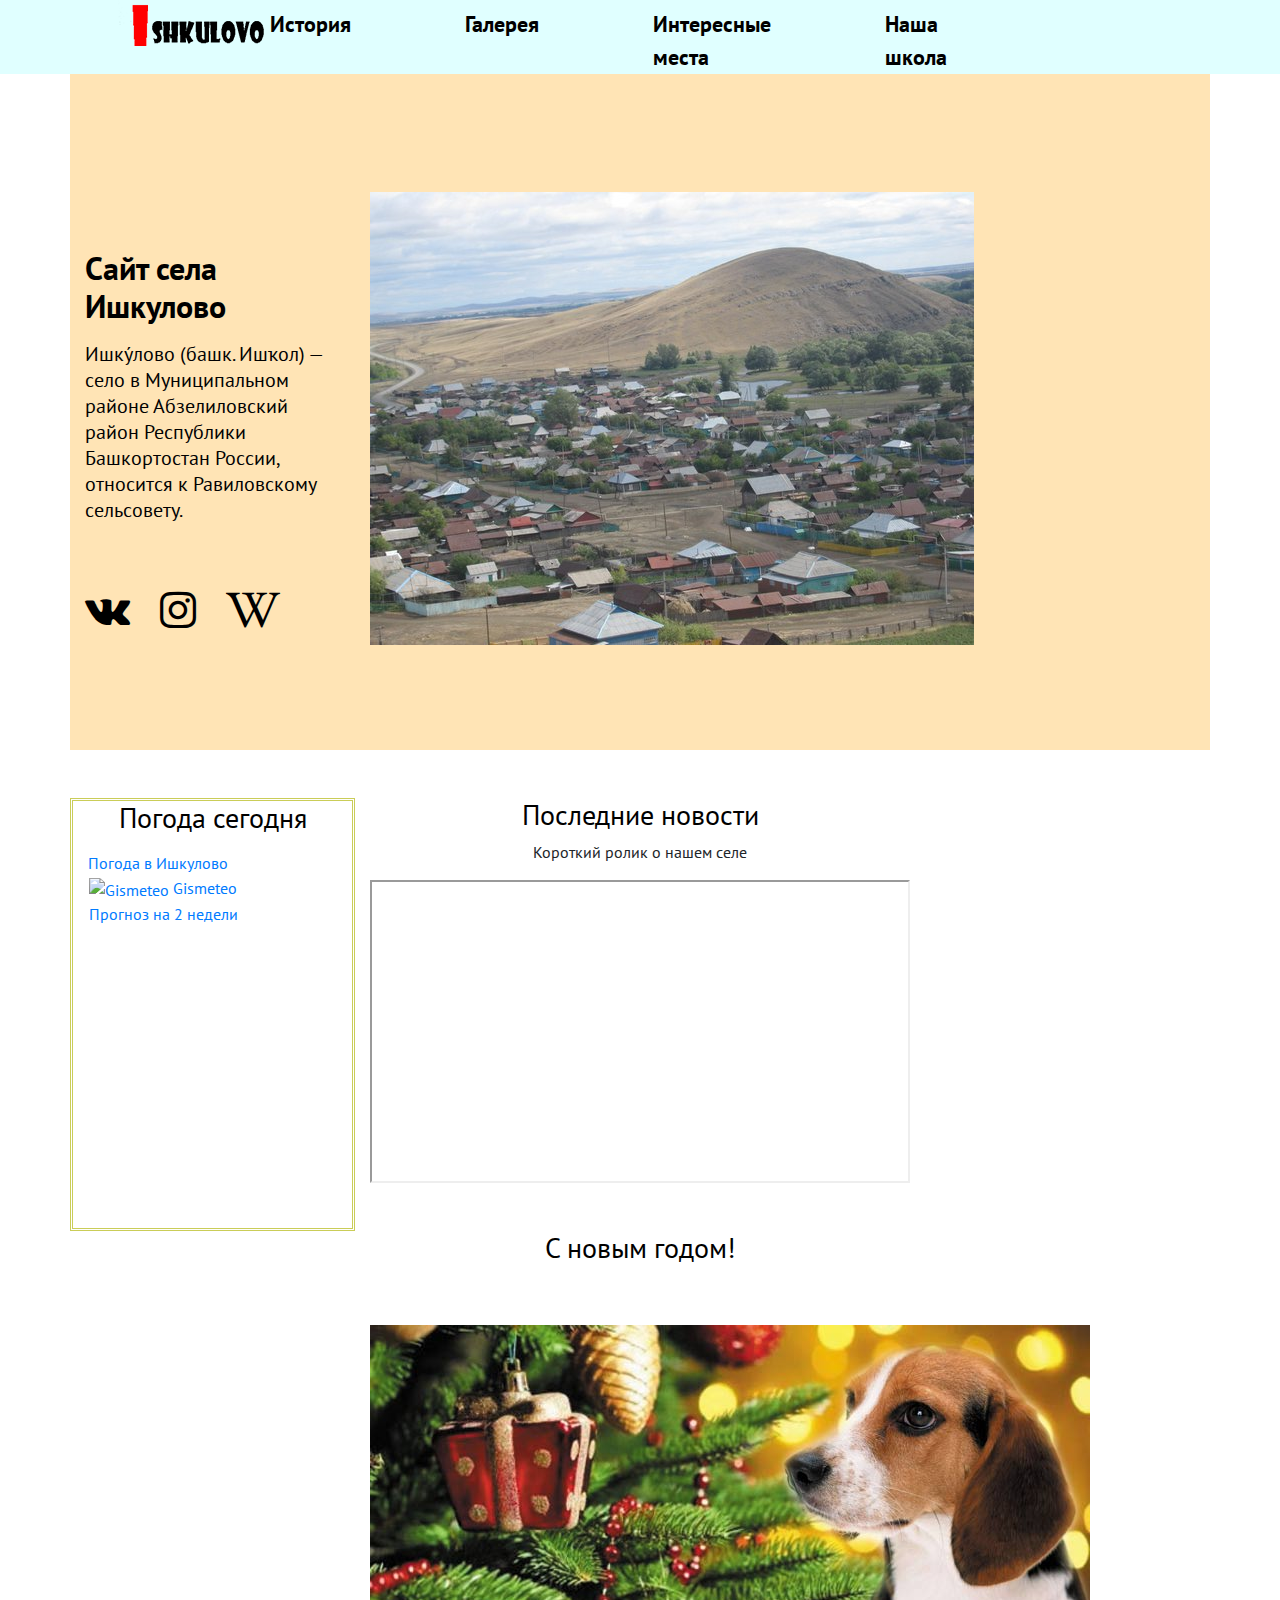
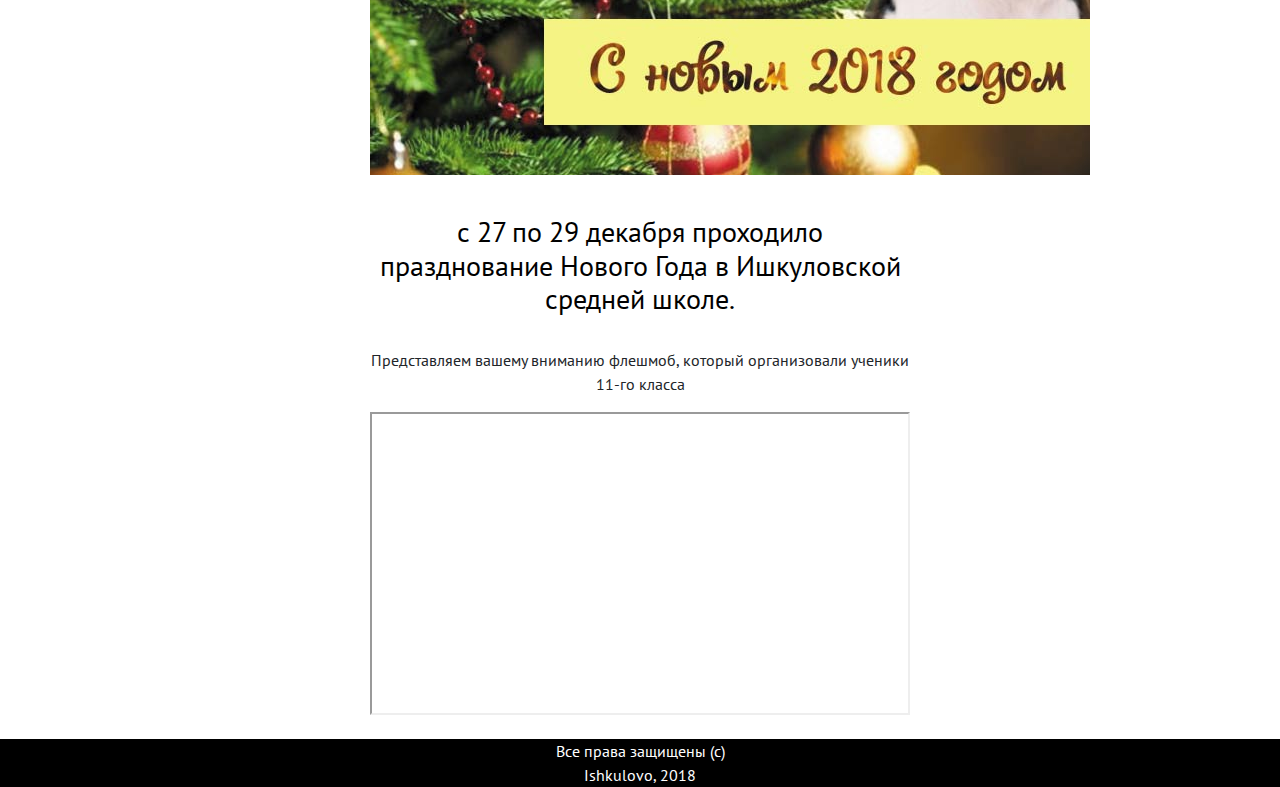
==== index.html @ 7054d2b6 "новые ссылки" ====
<!doctype html>
<html lang="ru">
<head>
    <meta charset="UTF-8">
    <meta name="viewport"
          content="width=device-width, user-scalable=no, initial-scale=1.0, maximum-scale=1.0, minimum-scale=1.0">
    <meta http-equiv="X-UA-Compatible" content="ie=edge">
       <meta name="yandex-verification" content="d2ed516263193e36" />
    <title>Сайт села Ишкулово</title>
    <link href="https://fonts.googleapis.com/css?family=PT+Sans:400,700" rel="stylesheet">
    <link rel="stylesheet" href="css/bootstrap.min.css">
    <link rel="stylesheet" href="https://maxcdn.bootstrapcdn.com/font-awesome/4.7.0/css/font-awesome.min.css">
    <link rel="stylesheet" href="css/animate.css">
    <link rel="stylesheet" href="css/main.css">
    <link rel="shortcut icon" href="/img/favicon.ico" type="image/x-icon">
</head>
<body>
    <!-- Yandex.Metrika counter -->
<script type="text/javascript" >
    (function (d, w, c) {
        (w[c] = w[c] || []).push(function() {
            try {
                w.yaCounter47196738 = new Ya.Metrika({
                    id:47196738,
                    clickmap:true,
                    trackLinks:true,
                    accurateTrackBounce:true
                });
            } catch(e) { }
        });

        var n = d.getElementsByTagName("script")[0],
            s = d.createElement("script"),
            f = function () { n.parentNode.insertBefore(s, n); };
        s.type = "text/javascript";
        s.async = true;
        s.src = "https://mc.yandex.ru/metrika/watch.js";

        if (w.opera == "[object Opera]") {
            d.addEventListener("DOMContentLoaded", f, false);
        } else { f(); }
    })(document, window, "yandex_metrika_callbacks");
</script>
<noscript><div><img src="https://mc.yandex.ru/watch/47196738" style="position:absolute; left:-9999px;" alt="" /></div></noscript>
<!-- /Yandex.Metrika counter -->

    <header id="header" class="header">
        <div class="container">

            <div class="row">
                <div class="col-lg-2 ml-auto">
                    <a href="index.html" ><img src="img/logotip.png" alt="Ishkulovo" class="logo animated fadeInUp"></a>
                </div>
                <div class="col-lg-6 ml-auto">
                    <nav>
                        <ul class="menu d-flex justify-content-center animated fadeInDown">
                            <li class="menu__item">
                                <a href="history.html">
                                    История
                                </a>
                            </li>
                            <li class="menu__item">
                                <a href="galery.html">
                                    Галерея
                                </a>
                            </li>
                            <li class="menu__item">
                                <a href="places.html">
                                    Интересные места
                                </a>
                            </li>
                            <li class="menu__item">
                                <a href="school.html">
                                    Наша школа
                                </a>
                            </li>
                        </ul>
                    </nav>
                </div>
                <div class="col-lg-3 ml-auto"></div>
            </div>
        </div>
         </header>
        <div class="container side">
            <div class="row">
                <div class="col-lg-3">

                    <div class="offer animated fadeInLeft">
                        <h1 class="offer__title">
                            <strong>Сайт села Ишкулово</strong>
                        </h1>
                        <div class="offer__intro">
                           Ишку́лово (башк. Ишҡол) — село в Муниципальном районе Абзелиловский район Республики Башкортостан России, относится к Равиловскому сельсовету.
                        </div>
                        <p class="offer__text">
                 <br>
                        <ul class="icons d-flex">
                            <li class="icons__item">
                                <a href="https://vk.com/club146834427">
                                    <i class="fa fa-vk"></i>
                                </a>
                            </li>
                            <li class="icons__item">
                                <a href="https://www.instagram.com/ishkulovo/">
                                    <i class="fa fa-instagram"></i>
                                </a>
                            </li>
                            <li class="icons__item">
                                <a href="https://ru.wikipedia.org/wiki/%D0%98%D1%88%D0%BA%D1%83%D0%BB%D0%BE%D0%B2%D0%BE">
                                    <i class="fa fa-wikipedia-w"></i>
                                </a>
                            </li>
                        </ul>
                    </div>

                </div>
                <div class="col-lg-6 ml-auto">
                    <img src="img/ishkulovo.jpg.jpg" class="ipad animated fadeInRight" alt="Ишкулово" align="absmiddle">
                </div>
                <div class="col-lg-3 ml-auto"></div>
            </div>

        </div>
   
   
    <section id="features" class="features">
      
                        
           <div class="container">
           <br>
           <br>
            <div class="row">
               <div class="col-lg-3 weather" id="weather">
                    <div class="title__weather"><h3 align="center">
                            Погода сегодня
                        </h3></div>
                     <p align="center">
                           <!-- Gismeteo informer START -->
<link rel="stylesheet" type="text/css" href="https://nst1.gismeteo.ru/assets/flat-ui/legacy/css/informer.min.css">
   <link rel="stylesheet" href="css/main.css">
    <div id="gsInformerID-2oR26VKqhijB75" class="gsInformer" style="width:210px;height:240px">
        <div class="gsIContent">
            <div id="cityLink">
                                    <a href="https://www.gismeteo.ru/weather-ishkulovo-195463/" target="_blank">Погода в Ишкулово</a>
            </div>
            <div class="gsLinks">
                <table>
                    <tr>
                        <td>
                            <div class="leftCol">
                                <a href="https://www.gismeteo.ru/" target="_blank">
                                    <img alt="Gismeteo" title="Gismeteo" src="https://nst1.gismeteo.ru/assets/flat-ui/img/logo-mini2.png" align="middle" border="0" />
                                    <span>Gismeteo</span>
                                </a>
                            </div>
                            <div class="rightCol">
                                <a href="https://www.gismeteo.ru/weather-ishkulovo-195463/2-weeks/" target="_blank">Прогноз на 2 недели</a>
                            </div>
                        </td>
                        </tr>
                                    </table>
            </div>
        </div>
    </div>
<script async src="https://www.gismeteo.ru/api/informer/getinformer/?hash=2oR26VKqhijB75" type="text/javascript"></script>
<!-- Gismeteo informer END -->
                        </p>
               </div>
                <div class="col-lg-6">
                        <h3 align="center">
                            Последние новости
                        </h3>
                      
                        <p align="center">
                            Короткий ролик о нашем селе  </p>
                            <div class="video">
                              <p><iframe class="embed-responsive-item" src="https://www.youtube.com/embed/tg1UT6BezRk" allowfullscreen></iframe></p>
                            </div>
                            <br>
                            <br>
                </div>
                <div class="col-lg-3"></div>       
            </div>
            <div class="row">
                <div class="col-lg-3 ml-auto"></div> 
                <div class="col-lg-6 ml-auto">
                   <h3 align="center" color-text="red">
                       С новым годом!
                   </h3>
                    <p align="center"><img src="img/new_year.jpg" class="ipad animated fadeInRight" alt="Ишкулово" align="absmiddle"> </p>
                </div>
                <div class="col-lg-3"></div>
                
                <div class="col-lg-3 ml-auto"></div>
                <div class="col-lg-6 ml-auto">
                  <br>
                   <h3 align="center">
                       с 27 по 29 декабря проходило празднование Нового Года в Ишкуловской средней школе. 
                   </h3>
                   <br>
                    <p align="center"> Представляем вашему вниманию флешмоб, который организовали ученики 11-го класса
                    </p>
                    
                    <div class="video">
                      <iframe class="embed-responsive-item" src="https://www.youtube.com/embed/aHGJ7Y506b0" allowfullscreen></iframe>
                    </div>
                    <br>
                      
                </div>
                <div class="col-lg-3"></div>

                

            </div>
        </div>
    </section>

    <footer id="footer" class="footer">
        <div class="container">
            <div class="row">
                <div class="col-md-12">
                    <div class="credits">
                        Все права защищены (c) Ishkulovo, 2018
                    
                    </div>
                </div>
            </div>
        </div>
    </footer>
</body>
</html>
---- css/main.css ----
/* Спецификация */

body {
    font-family: 'PT Sans', sans-serif;
}
 .weather {
    border-color: #cacd58;
    border-style: double;
}
ul, li {
    display: block;
    padding: 0;
    margin: 0;
}

h1, h2, h3, h4, h5 {
    font-weight: 700;
    color: #000
}

h3 {
    font-weight: 400;
}

h2 {
    text-align: center;
}

.title {
    padding-top: 100px;
    padding-bottom:70px;
    text-align: center;
}

.title__main {
    font-size: 32px;
}

.title__text {
    font-size: 20px;
    width: 780px;
    margin: 0 auto;
}

.yellow {
    color: #fcdb00;
}

.logo animated fadeInUp {
    background-position: right;
    background-size: auto;
}

.container.side {
    background: #FFE4B5;
    background-size: auto;
    color: #010101;
    padding-top:58px;
    padding-bottom: 105px;
}

/* Первый экран */

.header {
    background: #E0FFFF;
    background-size: cover;
    height: 100%;
    width: 100%;
   /* background-size: auto;
    color: #010101;
    padding-top:20px;
    padding-bottom: 105px;*/
    
}

.header__gallery, .header__history, .header__school, .header__places{
    background: #E0FFFF;
    background-size: cover;
    height: 100%;
    width: 100%;
}
.menu {
    margin-top:8px;
}

.menu__item {
    margin: 0 57px;
}

.menu__item a {
    font-size:22px;
    font-weight:700;
    color: #000;
}

.offer {
    margin-top:117px;
}

.offer__title {
    font-size:32px;
    margin-bottom: 15px;
}

.offer__intro {
    font-size: 20px;
    line-height: 1.3em;
}

.offer__text {
    font-size: 16px;
    margin-top:15px;
    color: #555555;
    width: 400px;
}

.icons__item {
    margin-right:30px;
}

.icons__item a {
    color: #000;
    font-size: 42px;
    transition: all 0.3s ease;
}

.icons__item a:hover {
    text-decoration: none;
    color: #ff4800;
}

.ipad {
    display: block;
    margin: 60px auto 0;
}

.history{
background: white;
}
/* Второй экран */

.feature {
    background: #B0E0E6;
    margin-bottom: 35px;
   
}

.feature__icon {
    font-size: 50px;
    margin-right: 37px;
    color: #000
}

.feature__text {
    color: #898989
}

/* Третий экран */

.touch {
    background: #010101;
    color: #fff;
}

.form {
    text-align: center;
}

.form__input {
    background: #fff;
    font-size: 16px;
    font-family: 'PT Sans', sans-serif;
    border-radius: 5px;
    width: 580px;
    padding: 14px 0;
    margin-right:21px;
    border: 0;
    padding-left:23px;
    outline: none;
}

.form__btn {
    font-family: 'PT Sans', sans-serif;
    background: #fcdb00;
    color: #000;
    text-transform: uppercase;
    font-size: 16px;
    font-weight: 700;
    border-radius: 5px;
    width: 126px;
    border: 0;
    padding: 14px 0;
    cursor: pointer;
    outline: none;
}

/* Футер */

.footer {
    background: #000;
    background-size: cover;
    height: 100%;
    width: 100%;
}

.credits {
    color: #fff;
    font-size: 16px;
    width: 184px;
    margin: 0 auto;
    text-align: center;
}

.video {
  height: 0;
  position: relative;
  padding-bottom: 56.25%;
}

.video iframe {
  position: absolute;
  left: 0;
  top: 0;
  width: 100%;
  height: 100%;
}

/* Медиа-запросы */

@media screen and (max-width: 992px) {
    .logo {
        display: block;
        margin: 0 auto;
        margin-bottom: 30px;
    }
    .offer {
        text-align: center;
    }
    .offer__text {
        margin: 20px auto;
        width: auto;
    }
    .icons {
        justify-content: center;
    }
    .icons__item:nth-child(3) {
        margin-right: 0;
    }
    .form__input {
        margin-right:0;
        width: 100%;
    }
    .form__btn {
        margin-top: 20px;
        width: 100%;
    }
    .title__text {
        width: auto;
    }
}

@media screen and (max-width: 576px) {
    .ipad {
        width: 100%;
    }
    .menu {
        flex-direction: column;
    }
    .menu__item {
        text-align: center;
        margin-bottom:10px;
    }
}
---- css/main.css ----
/* Спецификация */

body {
    font-family: 'PT Sans', sans-serif;
}
 .weather {
    border-color: #cacd58;
    border-style: double;
}
ul, li {
    display: block;
    padding: 0;
    margin: 0;
}

h1, h2, h3, h4, h5 {
    font-weight: 700;
    color: #000
}

h3 {
    font-weight: 400;
}

h2 {
    text-align: center;
}

.title {
    padding-top: 100px;
    padding-bottom:70px;
    text-align: center;
}

.title__main {
    font-size: 32px;
}

.title__text {
    font-size: 20px;
    width: 780px;
    margin: 0 auto;
}

.yellow {
    color: #fcdb00;
}

.logo animated fadeInUp {
    background-position: right;
    background-size: auto;
}

.container.side {
    background: #FFE4B5;
    background-size: auto;
    color: #010101;
    padding-top:58px;
    padding-bottom: 105px;
}

/* Первый экран */

.header {
    background: #E0FFFF;
    background-size: cover;
    height: 100%;
    width: 100%;
   /* background-size: auto;
    color: #010101;
    padding-top:20px;
    padding-bottom: 105px;*/
    
}

.header__gallery, .header__history, .header__school, .header__places{
    background: #E0FFFF;
    background-size: cover;
    height: 100%;
    width: 100%;
}
.menu {
    margin-top:8px;
}

.menu__item {
    margin: 0 57px;
}

.menu__item a {
    font-size:22px;
    font-weight:700;
    color: #000;
}

.offer {
    margin-top:117px;
}

.offer__title {
    font-size:32px;
    margin-bottom: 15px;
}

.offer__intro {
    font-size: 20px;
    line-height: 1.3em;
}

.offer__text {
    font-size: 16px;
    margin-top:15px;
    color: #555555;
    width: 400px;
}

.icons__item {
    margin-right:30px;
}

.icons__item a {
    color: #000;
    font-size: 42px;
    transition: all 0.3s ease;
}

.icons__item a:hover {
    text-decoration: none;
    color: #ff4800;
}

.ipad {
    display: block;
    margin: 60px auto 0;
}

.history{
background: white;
}
/* Второй экран */

.feature {
    background: #B0E0E6;
    margin-bottom: 35px;
   
}

.feature__icon {
    font-size: 50px;
    margin-right: 37px;
    color: #000
}

.feature__text {
    color: #898989
}

/* Третий экран */

.touch {
    background: #010101;
    color: #fff;
}

.form {
    text-align: center;
}

.form__input {
    background: #fff;
    font-size: 16px;
    font-family: 'PT Sans', sans-serif;
    border-radius: 5px;
    width: 580px;
    padding: 14px 0;
    margin-right:21px;
    border: 0;
    padding-left:23px;
    outline: none;
}

.form__btn {
    font-family: 'PT Sans', sans-serif;
    background: #fcdb00;
    color: #000;
    text-transform: uppercase;
    font-size: 16px;
    font-weight: 700;
    border-radius: 5px;
    width: 126px;
    border: 0;
    padding: 14px 0;
    cursor: pointer;
    outline: none;
}

/* Футер */

.footer {
    background: #000;
    background-size: cover;
    height: 100%;
    width: 100%;
}

.credits {
    color: #fff;
    font-size: 16px;
    width: 184px;
    margin: 0 auto;
    text-align: center;
}

.video {
  height: 0;
  position: relative;
  padding-bottom: 56.25%;
}

.video iframe {
  position: absolute;
  left: 0;
  top: 0;
  width: 100%;
  height: 100%;
}

/* Медиа-запросы */

@media screen and (max-width: 992px) {
    .logo {
        display: block;
        margin: 0 auto;
        margin-bottom: 30px;
    }
    .offer {
        text-align: center;
    }
    .offer__text {
        margin: 20px auto;
        width: auto;
    }
    .icons {
        justify-content: center;
    }
    .icons__item:nth-child(3) {
        margin-right: 0;
    }
    .form__input {
        margin-right:0;
        width: 100%;
    }
    .form__btn {
        margin-top: 20px;
        width: 100%;
    }
    .title__text {
        width: auto;
    }
}

@media screen and (max-width: 576px) {
    .ipad {
        width: 100%;
    }
    .menu {
        flex-direction: column;
    }
    .menu__item {
        text-align: center;
        margin-bottom:10px;
    }
}
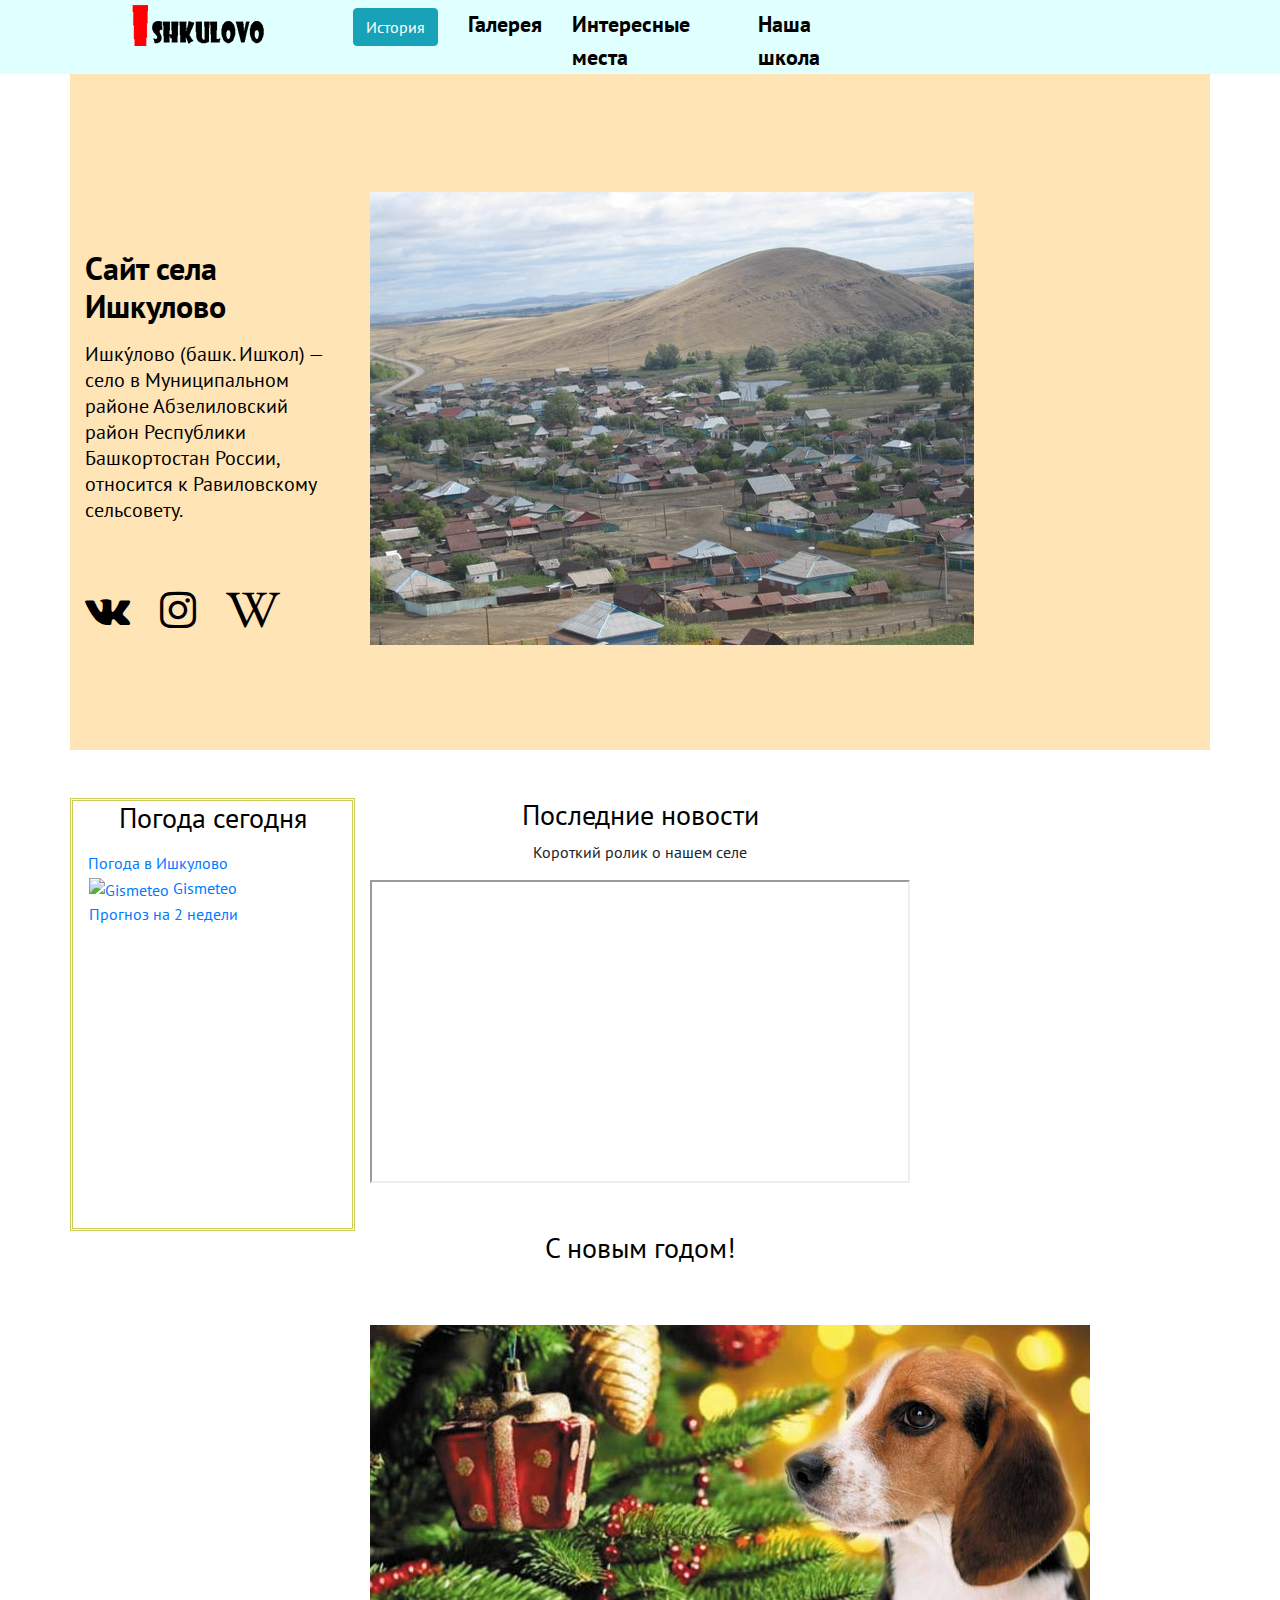
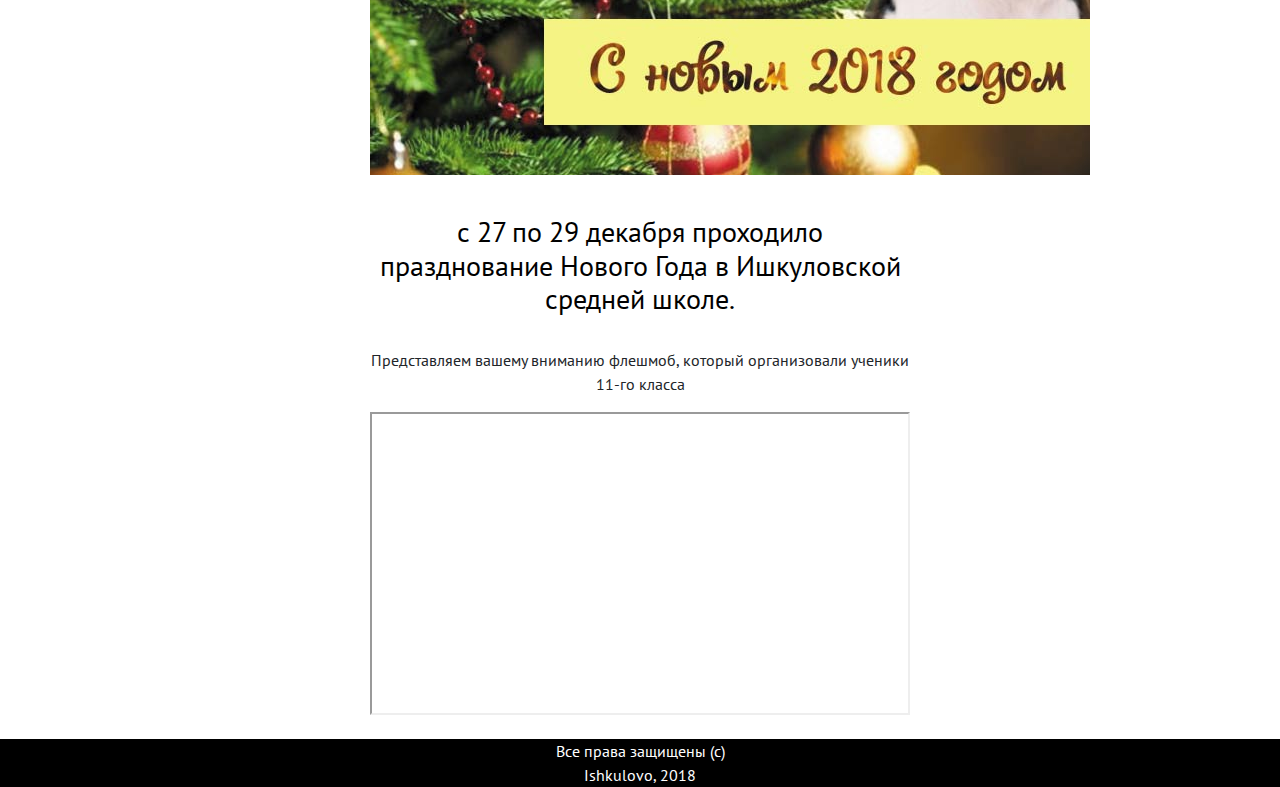
==== commit c011a77e: "новые ссылки" ====
--- a/index.html
+++ b/index.html
@@ -56,7 +56,7 @@
                         <ul class="menu d-flex justify-content-center animated fadeInDown">
                             <li class="menu__item">
                                 <a href="history.html">
-                                    История
+                                    <button type="button" class="btn btn-info">История</button>
                                 </a>
                             </li>
                             <li class="menu__item">
--- a/css/main.css
+++ b/css/main.css
@@ -84,7 +84,7 @@
 }
 
 .menu__item {
-    margin: 0 57px;
+    margin: 0 15px;
 }
 
 .menu__item a {
--- a/css/main.css
+++ b/css/main.css
@@ -84,7 +84,7 @@
 }
 
 .menu__item {
-    margin: 0 57px;
+    margin: 0 15px;
 }
 
 .menu__item a {
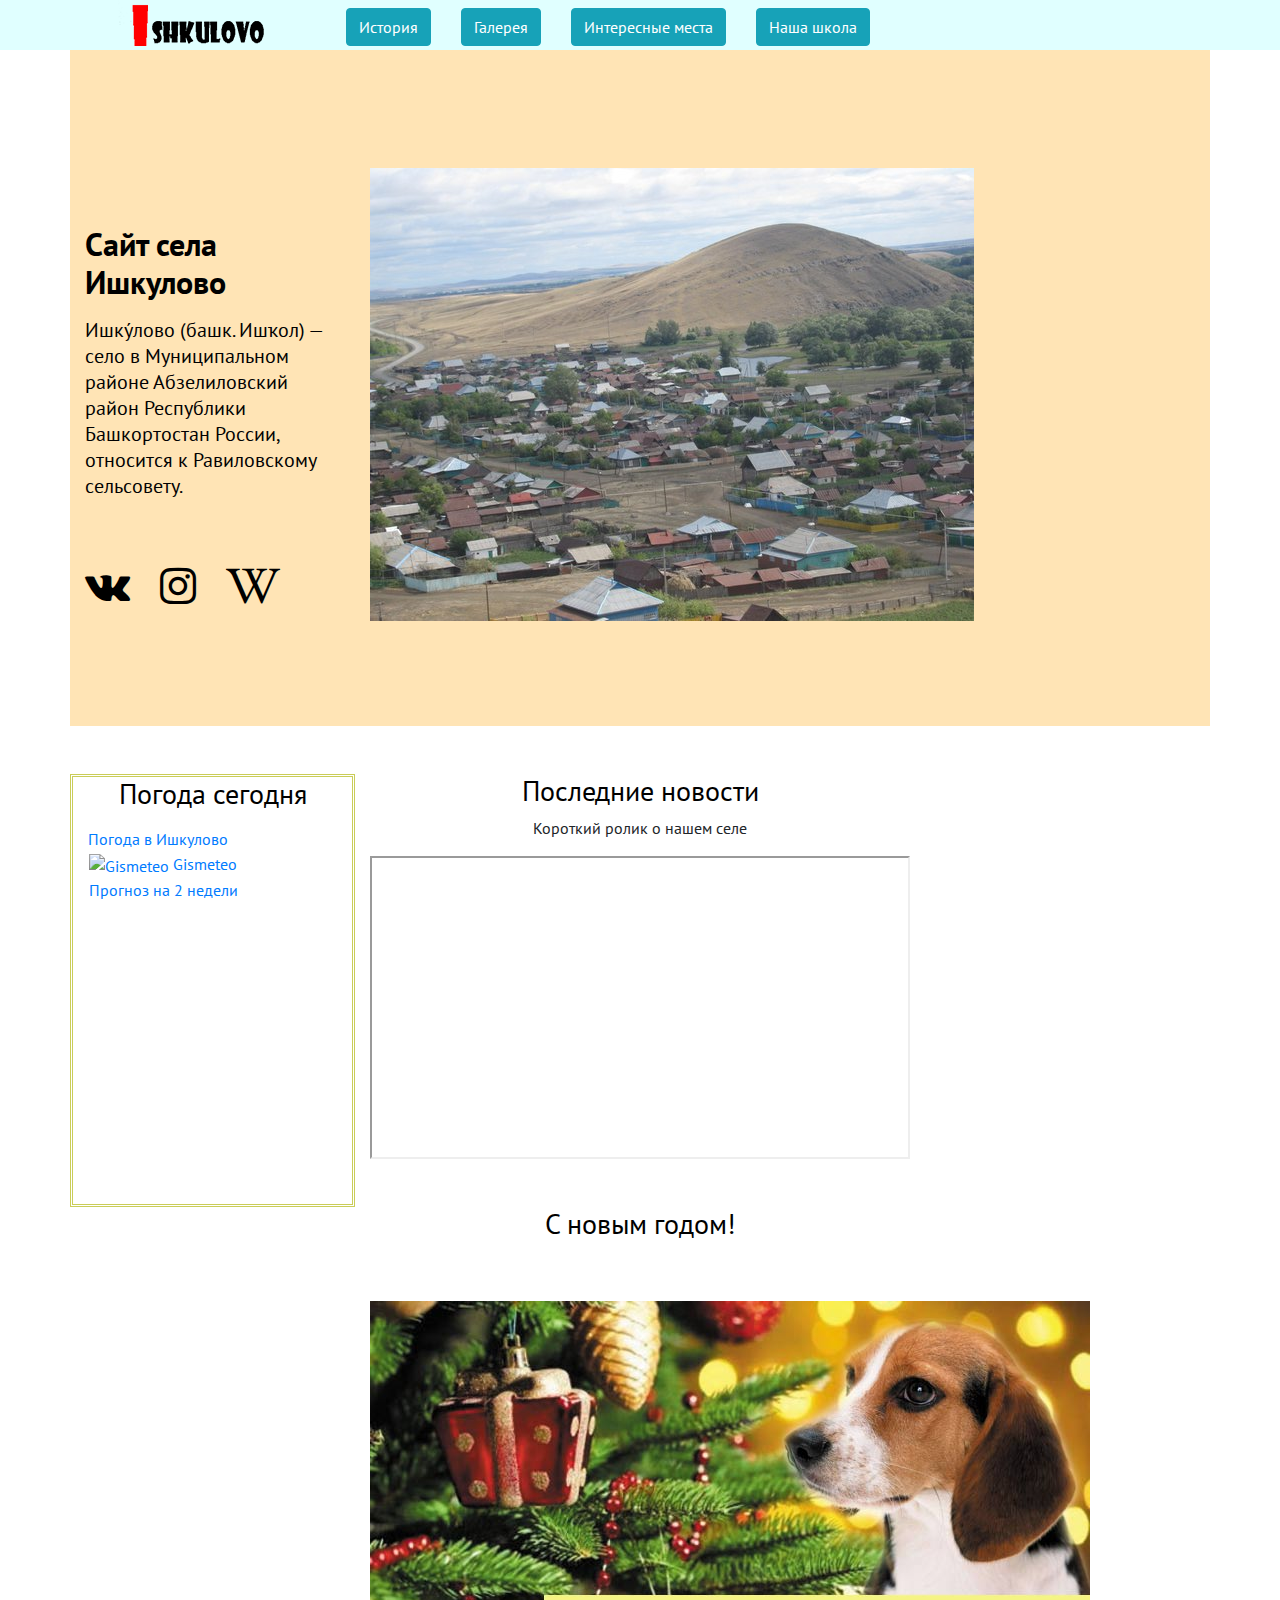
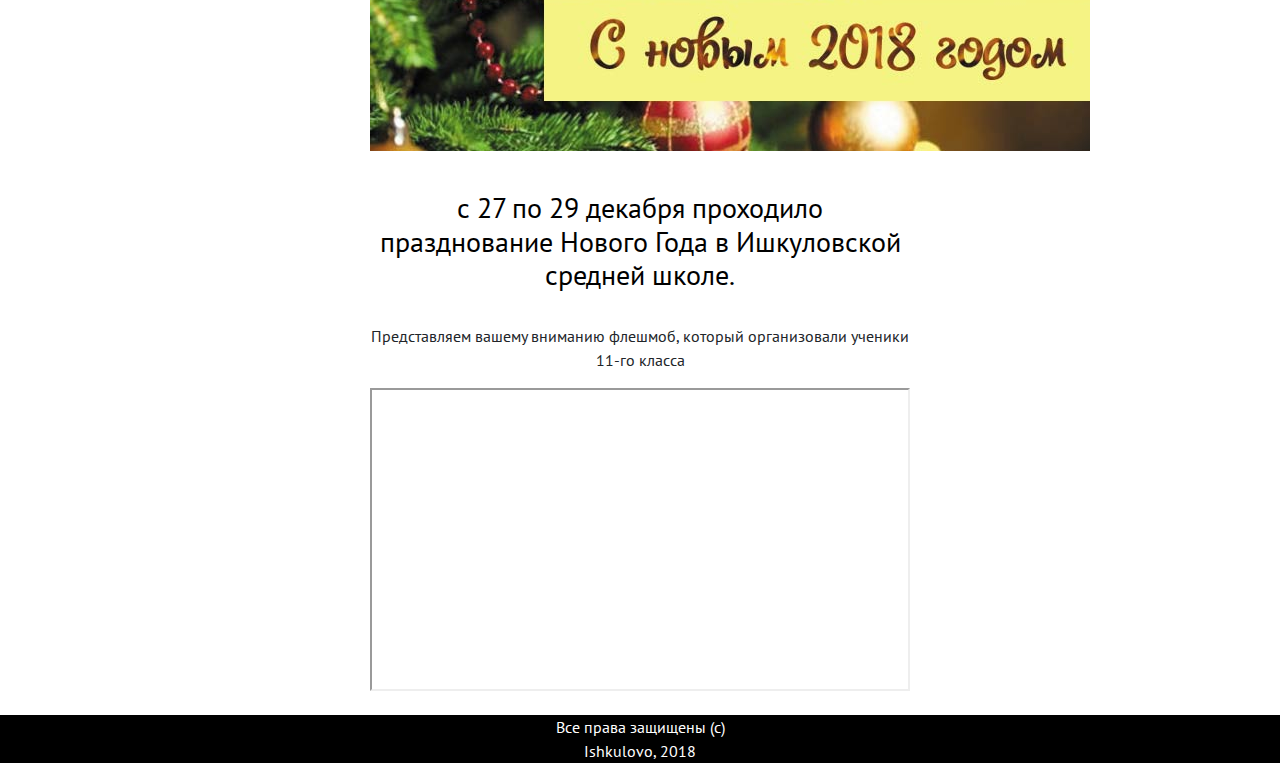
==== commit fdff95bb: "новые ссылки" ====
--- a/index.html
+++ b/index.html
@@ -61,17 +61,17 @@
                             </li>
                             <li class="menu__item">
                                 <a href="galery.html">
-                                    Галерея
+                                   <button type="button" class="btn btn-info">Галерея</button> 
                                 </a>
                             </li>
                             <li class="menu__item">
                                 <a href="places.html">
-                                    Интересные места
+                                    <button type="button" class="btn btn-info">Интересные места</button>
                                 </a>
                             </li>
                             <li class="menu__item">
                                 <a href="school.html">
-                                    Наша школа
+                                     <button type="button" class="btn btn-info">Наша школа</button>
                                 </a>
                             </li>
                         </ul>
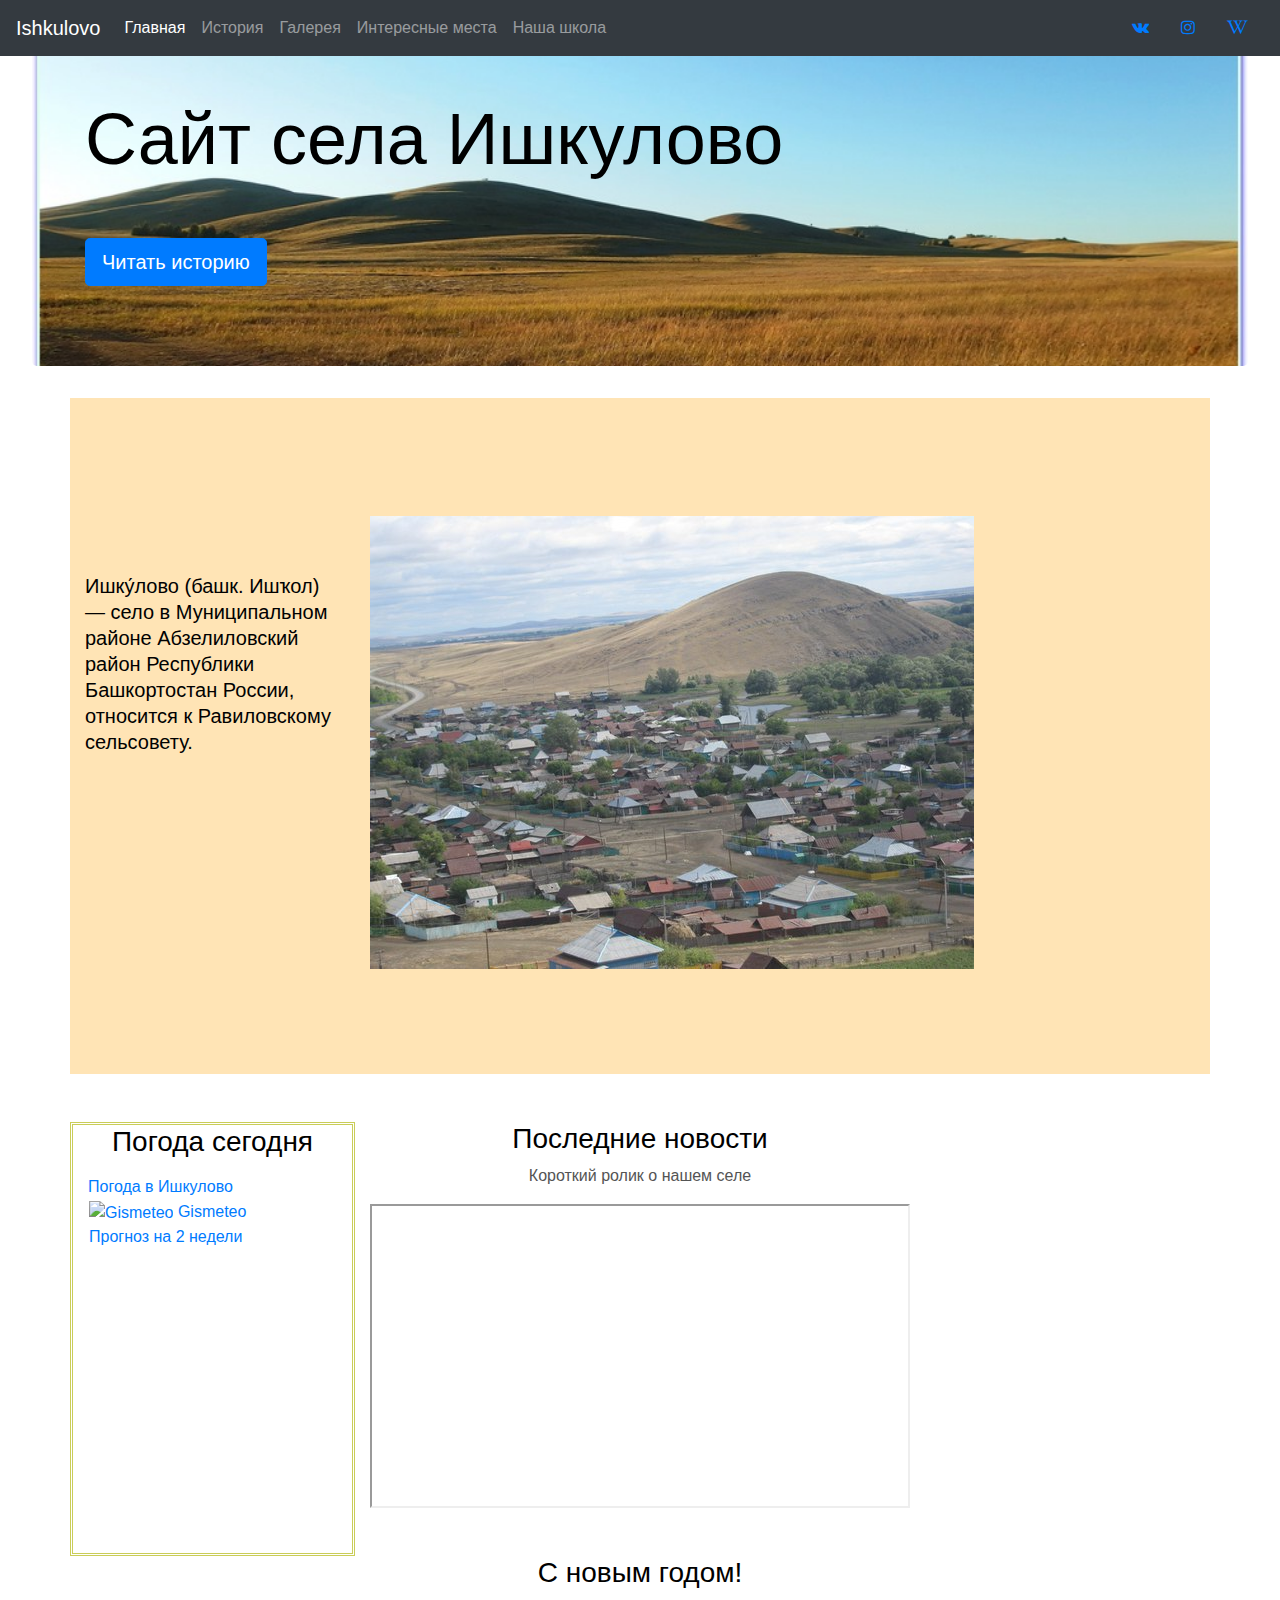
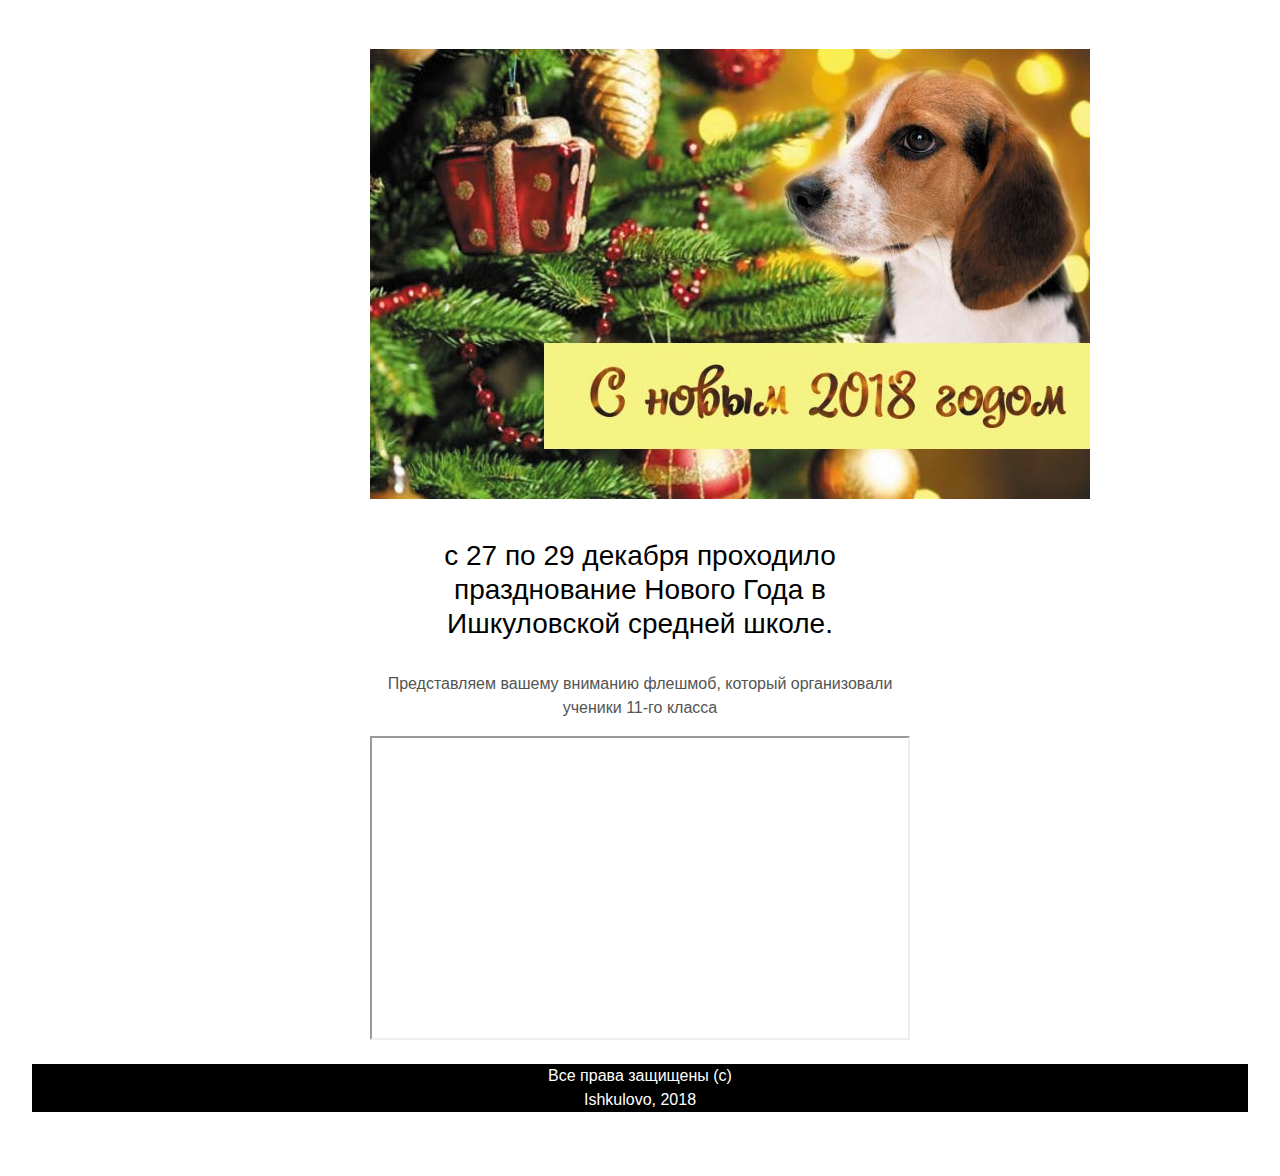
==== commit 1c1e3117: "'test'" ====
--- a/index.html
+++ b/index.html
@@ -43,74 +43,75 @@
 </script>
 <noscript><div><img src="https://mc.yandex.ru/watch/47196738" style="position:absolute; left:-9999px;" alt="" /></div></noscript>
 <!-- /Yandex.Metrika counter -->
-
-    <header id="header" class="header">
-        <div class="container">
-
-            <div class="row">
-                <div class="col-lg-2 ml-auto">
-                    <a href="index.html" ><img src="img/logotip.png" alt="Ishkulovo" class="logo animated fadeInUp"></a>
-                </div>
-                <div class="col-lg-6 ml-auto">
-                    <nav>
-                        <ul class="menu d-flex justify-content-center animated fadeInDown">
-                            <li class="menu__item">
-                                <a href="history.html">
-                                    <button type="button" class="btn btn-info">История</button>
+    
+    
+    <header class="header">
+			<nav class="navbar navbar-expand-md navbar-dark fixed-top bg-dark" role="navigation">
+				<a class="navbar-brand" href="#" role="banner">Ishkulovo</a>
+				
+				<button class="navbar-toggler" type="button" data-toggle="collapse" data-target="#navbarsDefault" aria-controls="navbarsDefault" aria-expanded="false" aria-label="Переключить навигацию">
+					<span class="navbar-toggler-icon"></span>
+				</button>
+				
+				<div class="collapse navbar-collapse" id="navbarsDefault">
+					<ul class="navbar-nav mr-auto">
+						<li class="nav-item active">
+							<a class="nav-link" href="index.html">Главная <span class="sr-only">(current)</span></a>
+						</li>
+						<li class="nav-item">
+							<a class="nav-link" href="history.html">История</a>
+						</li>
+                        <li class="nav-item">
+							<a class="nav-link" href="galery.html">Галерея</a>
+						</li>
+                        <li class="nav-item">
+							<a class="nav-link" href="places.html">Интересные места</a>
+						</li>
+                        <li class="nav-item">
+							<a class="nav-link" href="school.html">Наша школа</a>
+						</li>
+                        </ul>
+                    <ul class="icons d-flex">
+                        <li class="nav-item" align="center">
+                                <a class="nav-link" href="https://vk.com/club146834427">
+                                    <i class="fa fa-vk"></i>
+                            </a> </li>
+                            <li class="nav-item">
+                                <a class="nav-link" href="https://www.instagram.com/ishkulovo/">
+                                    <i class="fa fa-instagram"></i>
                                 </a>
                             </li>
-                            <li class="menu__item">
-                                <a href="galery.html">
-                                   <button type="button" class="btn btn-info">Галерея</button> 
+                            <li class="nav-item">
+                                <a class="nav-link" href="https://ru.wikipedia.org/wiki/%D0%98%D1%88%D0%BA%D1%83%D0%BB%D0%BE%D0%B2%D0%BE">
+                                    <i class="fa fa-wikipedia-w"></i>
                                 </a>
                             </li>
-                            <li class="menu__item">
-                                <a href="places.html">
-                                    <button type="button" class="btn btn-info">Интересные места</button>
-                                </a>
-                            </li>
-                            <li class="menu__item">
-                                <a href="school.html">
-                                     <button type="button" class="btn btn-info">Наша школа</button>
-                                </a>
-                            </li>
-                        </ul>
-                    </nav>
-                </div>
-                <div class="col-lg-3 ml-auto"></div>
-            </div>
-        </div>
-         </header>
+					</ul>
+				  </div>
+			</nav>
+		</header>
+    <div class="jumbotron">
+				<div class="container">
+					<h1 class="display-3">Сайт села Ишкулово</h1>
+					<br>
+                    <br>
+					<p>
+						<a class="btn btn-primary btn-lg" href="history.html" role="button">Читать историю</a>
+					</p>
+				</div>
+			</div>
         <div class="container side">
             <div class="row">
                 <div class="col-lg-3">
 
                     <div class="offer animated fadeInLeft">
-                        <h1 class="offer__title">
-                            <strong>Сайт села Ишкулово</strong>
-                        </h1>
+                        
                         <div class="offer__intro">
                            Ишку́лово (башк. Ишҡол) — село в Муниципальном районе Абзелиловский район Республики Башкортостан России, относится к Равиловскому сельсовету.
                         </div>
                         <p class="offer__text">
                  <br>
-                        <ul class="icons d-flex">
-                            <li class="icons__item">
-                                <a href="https://vk.com/club146834427">
-                                    <i class="fa fa-vk"></i>
-                                </a>
-                            </li>
-                            <li class="icons__item">
-                                <a href="https://www.instagram.com/ishkulovo/">
-                                    <i class="fa fa-instagram"></i>
-                                </a>
-                            </li>
-                            <li class="icons__item">
-                                <a href="https://ru.wikipedia.org/wiki/%D0%98%D1%88%D0%BA%D1%83%D0%BB%D0%BE%D0%B2%D0%BE">
-                                    <i class="fa fa-wikipedia-w"></i>
-                                </a>
-                            </li>
-                        </ul>
+                        
                     </div>
 
                 </div>
--- a/css/main.css
+++ b/css/main.css
@@ -1,7 +1,27 @@
 /* Спецификация */
+html {
+    background: #e6e9e9;
+    background-image: linear-gradient(270deg, rgb(230, 233, 233) 0%, rgb(216, 221, 221) 100%);
+    -webkit-font-smoothing: antialiased;
+}
+.jumbotron {
+    background-color: white;
+    background-image: url(../img/misharview.png);
+    -moz-background-size: 100%; /* Firefox 3.6+ */
+    -webkit-background-size: 100%; /* Safari 3.1+ и Chrome 4.0+ */
+    -o-background-size: 100%; /* Opera 9.6+ */
+    background-size: 100%; /* Современные браузеры */
+}
 
 body {
-    font-family: 'PT Sans', sans-serif;
+     background: #fff;
+    box-shadow: 0 0 2px rgba(0, 0, 0, 0.06);
+    color: #545454;
+    font-family: "Helvetica Neue", Helvetica, Arial, sans-serif;
+    font-size: 16px;
+    line-height: 1.5;
+    margin: 0 auto;
+    padding: 2em 2em 4em;
 }
  .weather {
     border-color: #cacd58;
--- a/css/main.css
+++ b/css/main.css
@@ -1,7 +1,27 @@
 /* Спецификация */
+html {
+    background: #e6e9e9;
+    background-image: linear-gradient(270deg, rgb(230, 233, 233) 0%, rgb(216, 221, 221) 100%);
+    -webkit-font-smoothing: antialiased;
+}
+.jumbotron {
+    background-color: white;
+    background-image: url(../img/misharview.png);
+    -moz-background-size: 100%; /* Firefox 3.6+ */
+    -webkit-background-size: 100%; /* Safari 3.1+ и Chrome 4.0+ */
+    -o-background-size: 100%; /* Opera 9.6+ */
+    background-size: 100%; /* Современные браузеры */
+}
 
 body {
-    font-family: 'PT Sans', sans-serif;
+     background: #fff;
+    box-shadow: 0 0 2px rgba(0, 0, 0, 0.06);
+    color: #545454;
+    font-family: "Helvetica Neue", Helvetica, Arial, sans-serif;
+    font-size: 16px;
+    line-height: 1.5;
+    margin: 0 auto;
+    padding: 2em 2em 4em;
 }
  .weather {
     border-color: #cacd58;
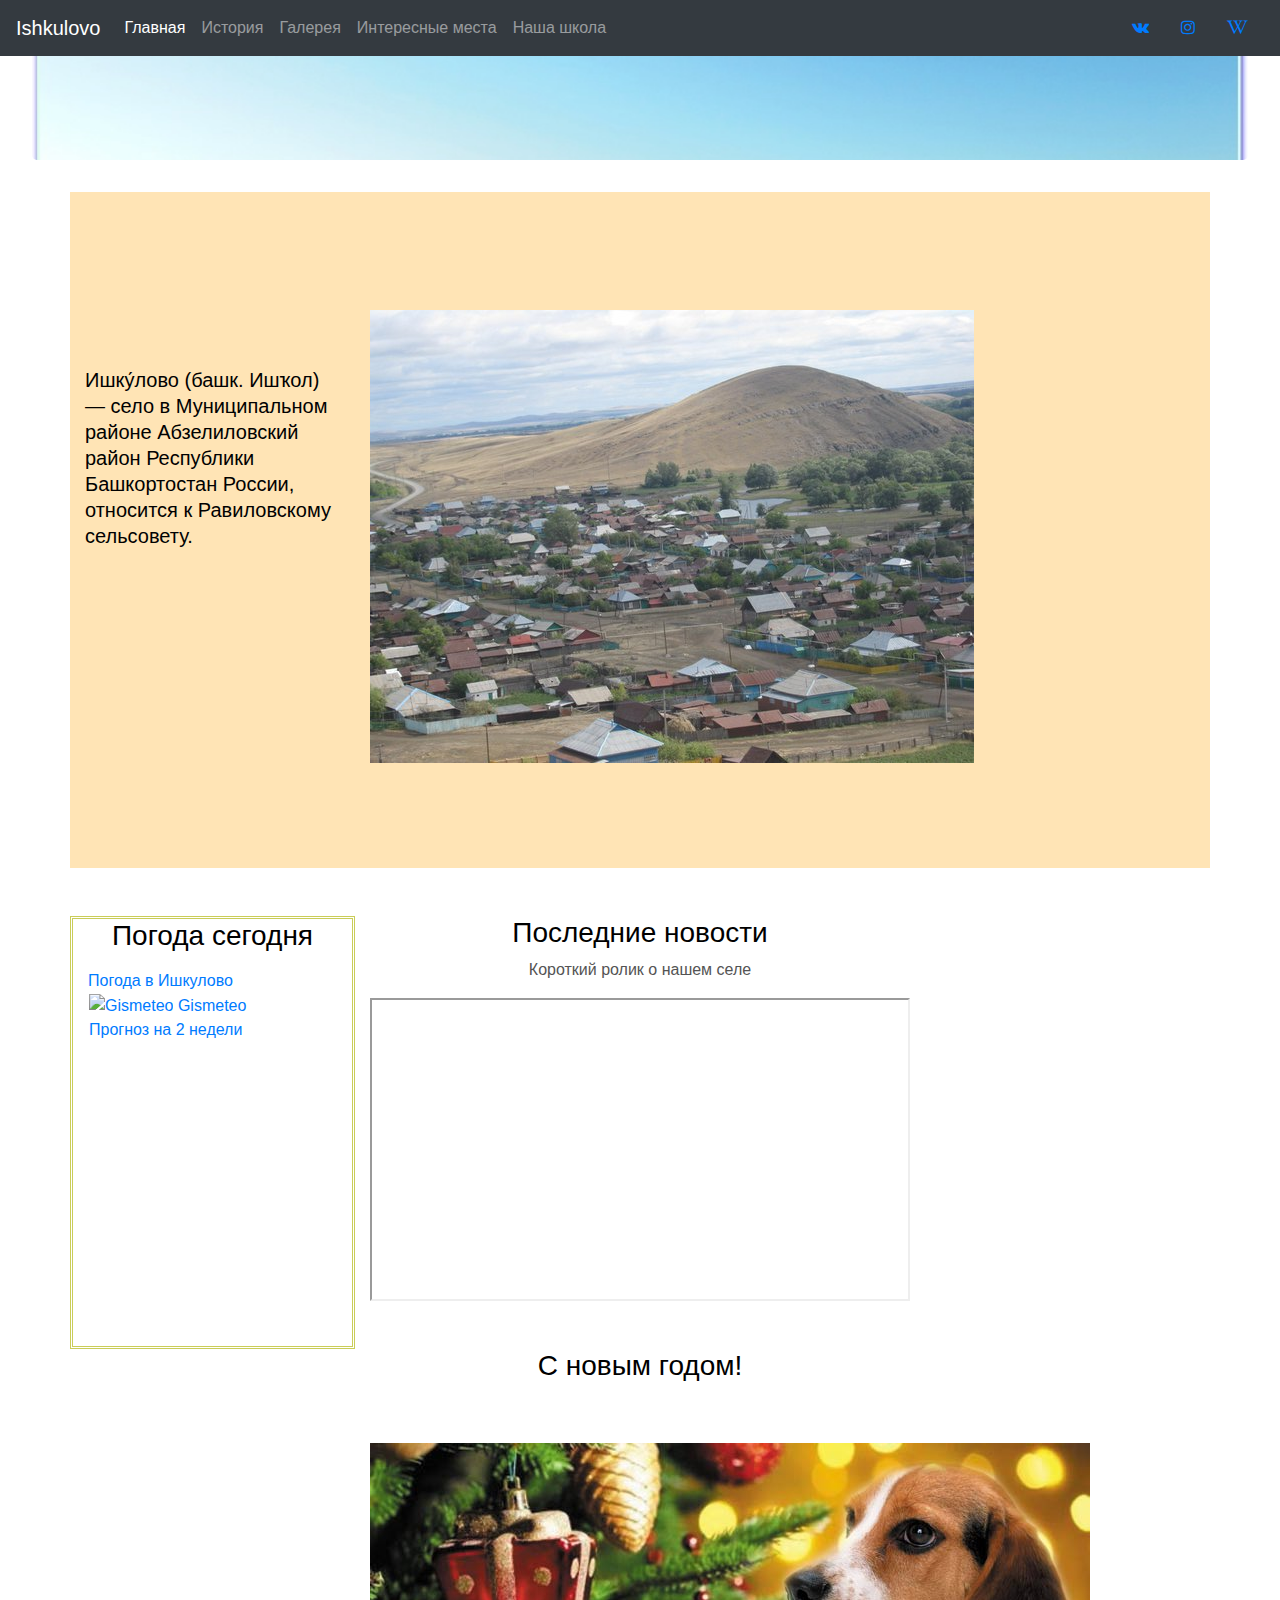
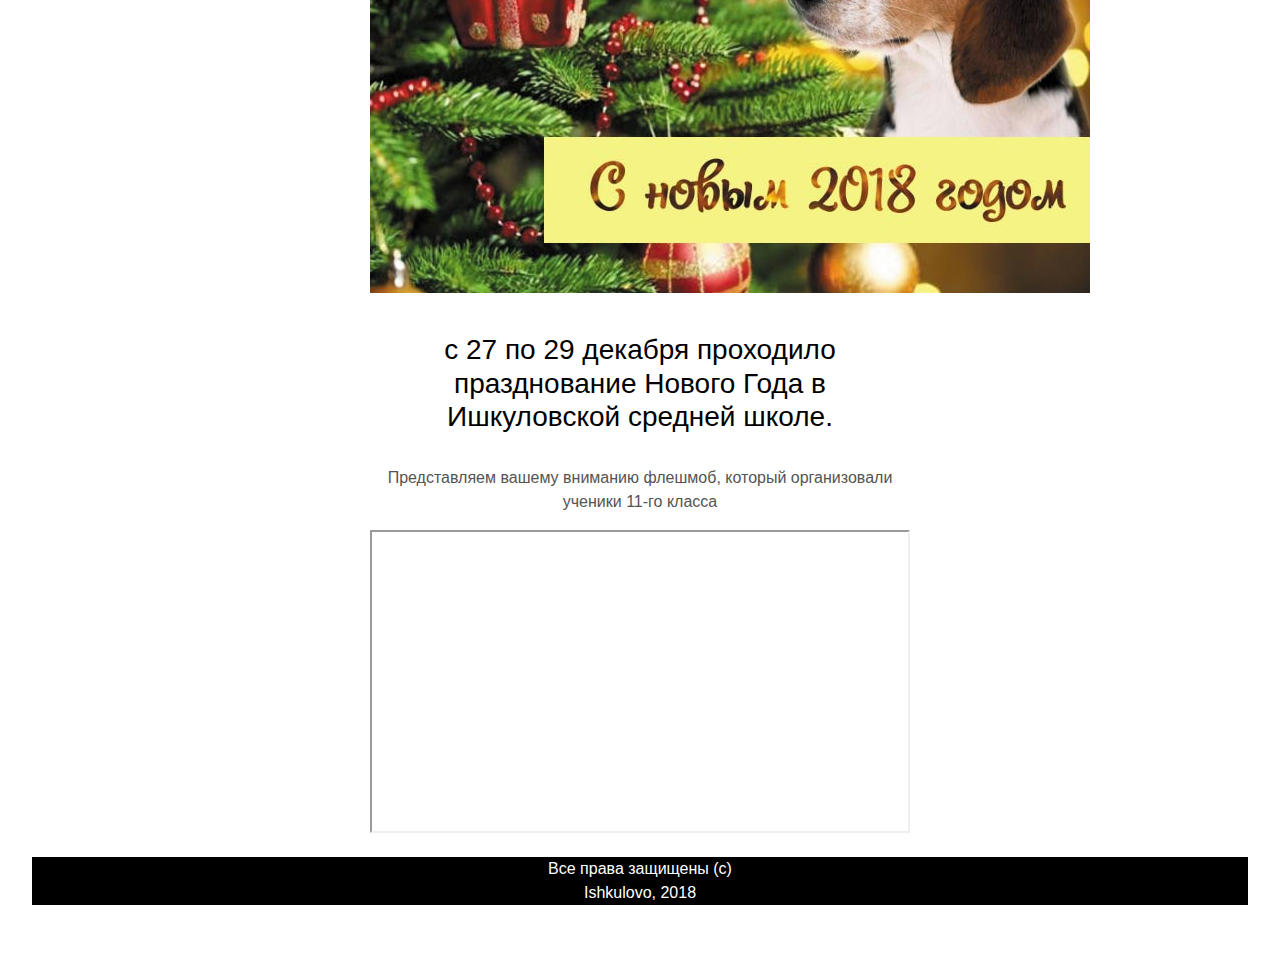
==== commit f5966c91: "'test'" ====
--- a/index.html
+++ b/index.html
@@ -91,14 +91,6 @@
 			</nav>
 		</header>
     <div class="jumbotron">
-				<div class="container">
-					<h1 class="display-3">Сайт села Ишкулово</h1>
-					<br>
-                    <br>
-					<p>
-						<a class="btn btn-primary btn-lg" href="history.html" role="button">Читать историю</a>
-					</p>
-				</div>
 			</div>
         <div class="container side">
             <div class="row">
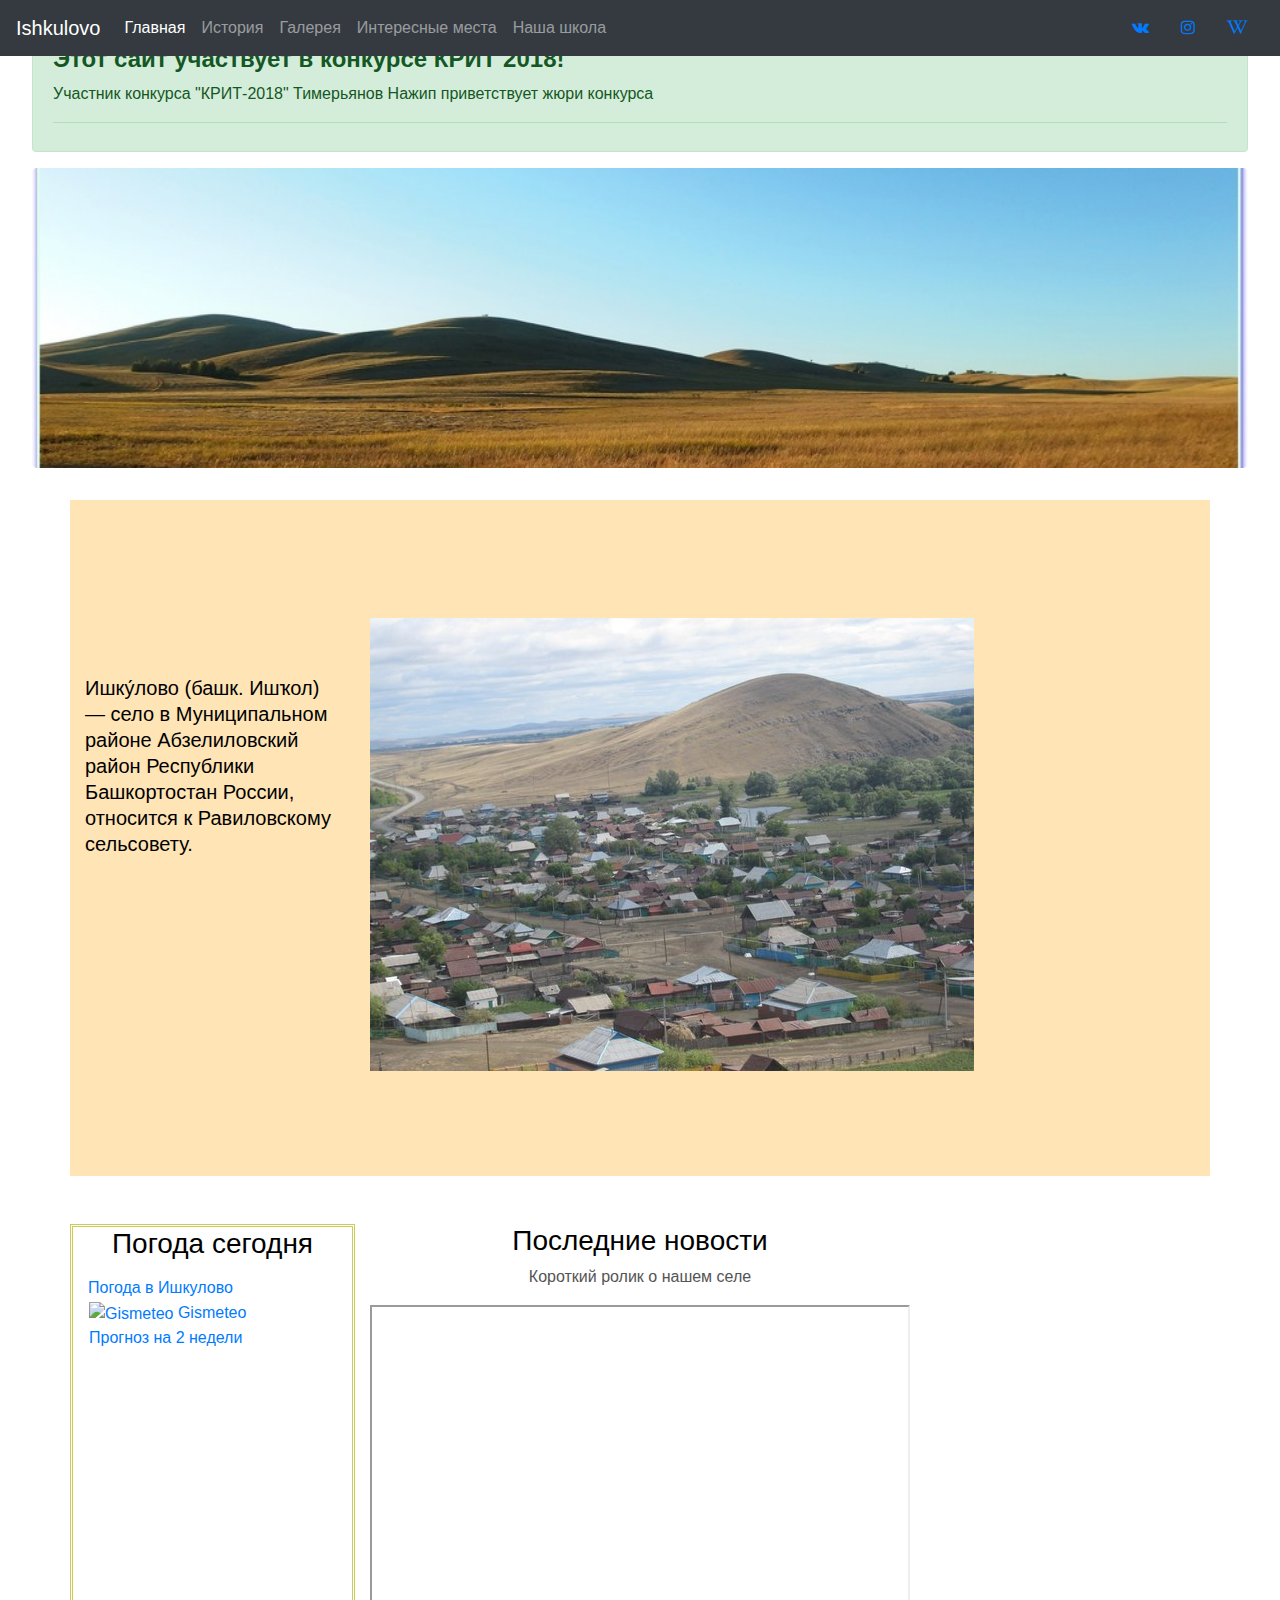
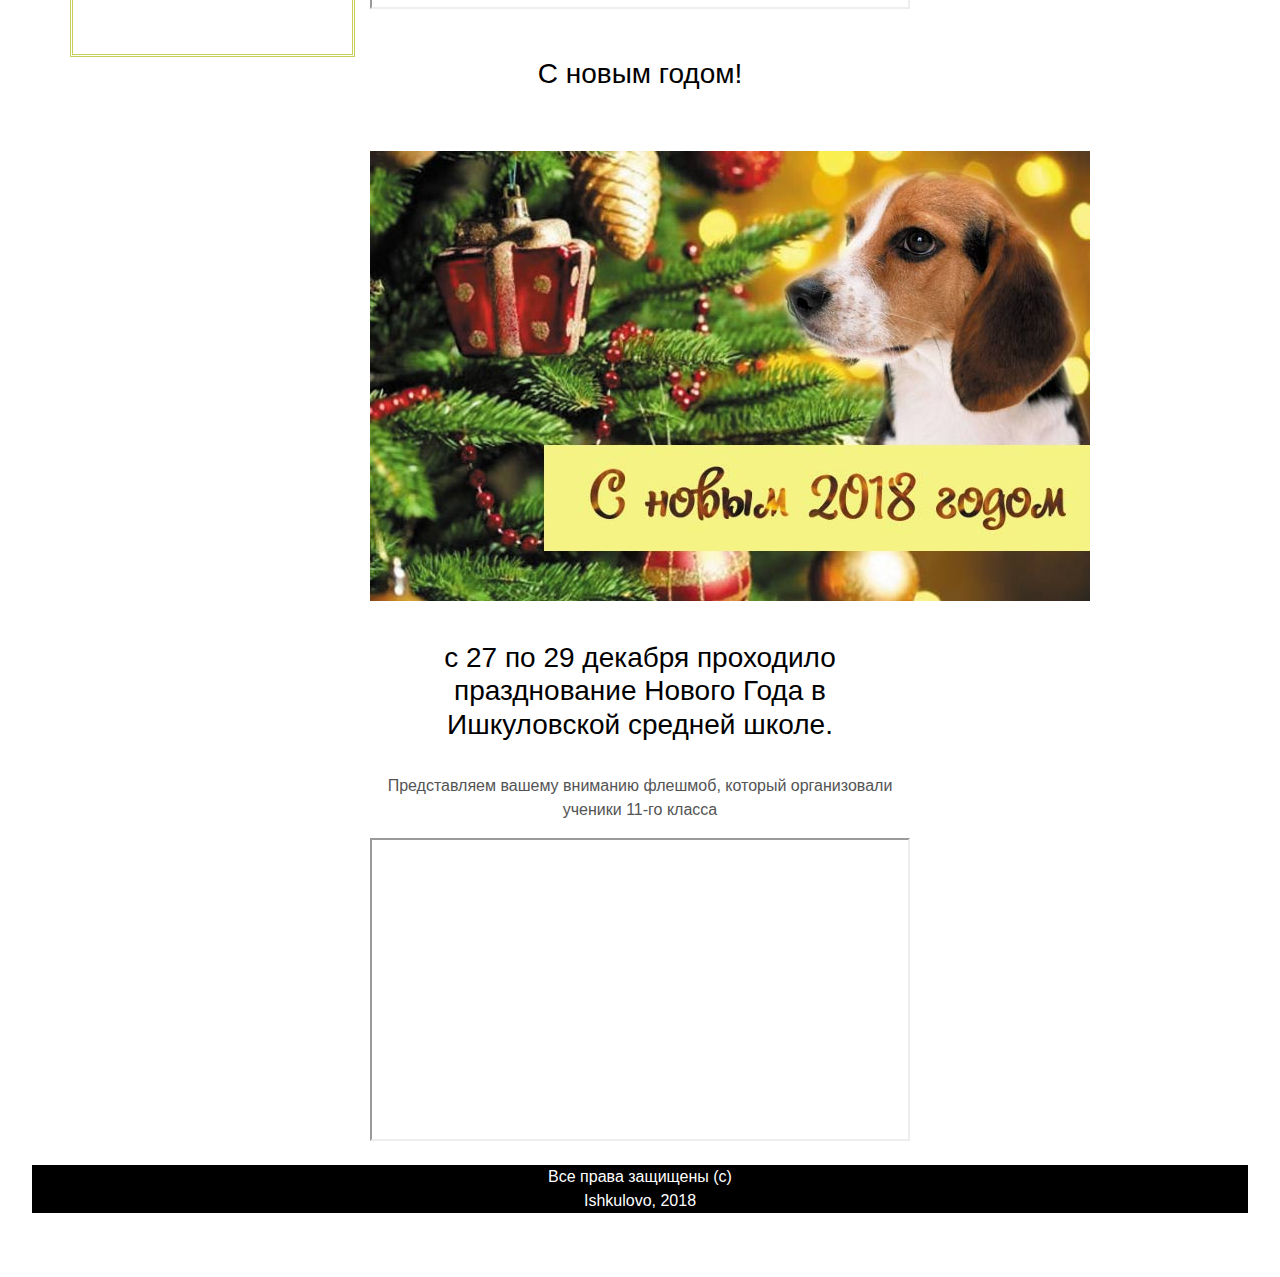
==== commit 089338d2: "Участие в КРИТ" ====
--- a/index.html
+++ b/index.html
@@ -90,6 +90,12 @@
 				  </div>
 			</nav>
 		</header>
+		<div class="alert alert-success" role="alert">
+		<h4 class="alert-heading">Этот сайт участвует в конкурсе КРИТ 2018!</h4>
+		<p>Участник конкурса "КРИТ-2018" Тимерьянов Нажип приветствует жюри конкурса</p>
+		<hr>
+		
+		</div>
     <div class="jumbotron">
 			</div>
         <div class="container side">
--- a/css/main.css
+++ b/css/main.css
@@ -5,6 +5,9 @@
     -webkit-font-smoothing: antialiased;
 }
 .jumbotron {
+    width: auto;
+    height: auto;
+    min-height: 300px;
     background-color: white;
     background-image: url(../img/misharview.png);
     -moz-background-size: 100%; /* Firefox 3.6+ */
--- a/css/main.css
+++ b/css/main.css
@@ -5,6 +5,9 @@
     -webkit-font-smoothing: antialiased;
 }
 .jumbotron {
+    width: auto;
+    height: auto;
+    min-height: 300px;
     background-color: white;
     background-image: url(../img/misharview.png);
     -moz-background-size: 100%; /* Firefox 3.6+ */
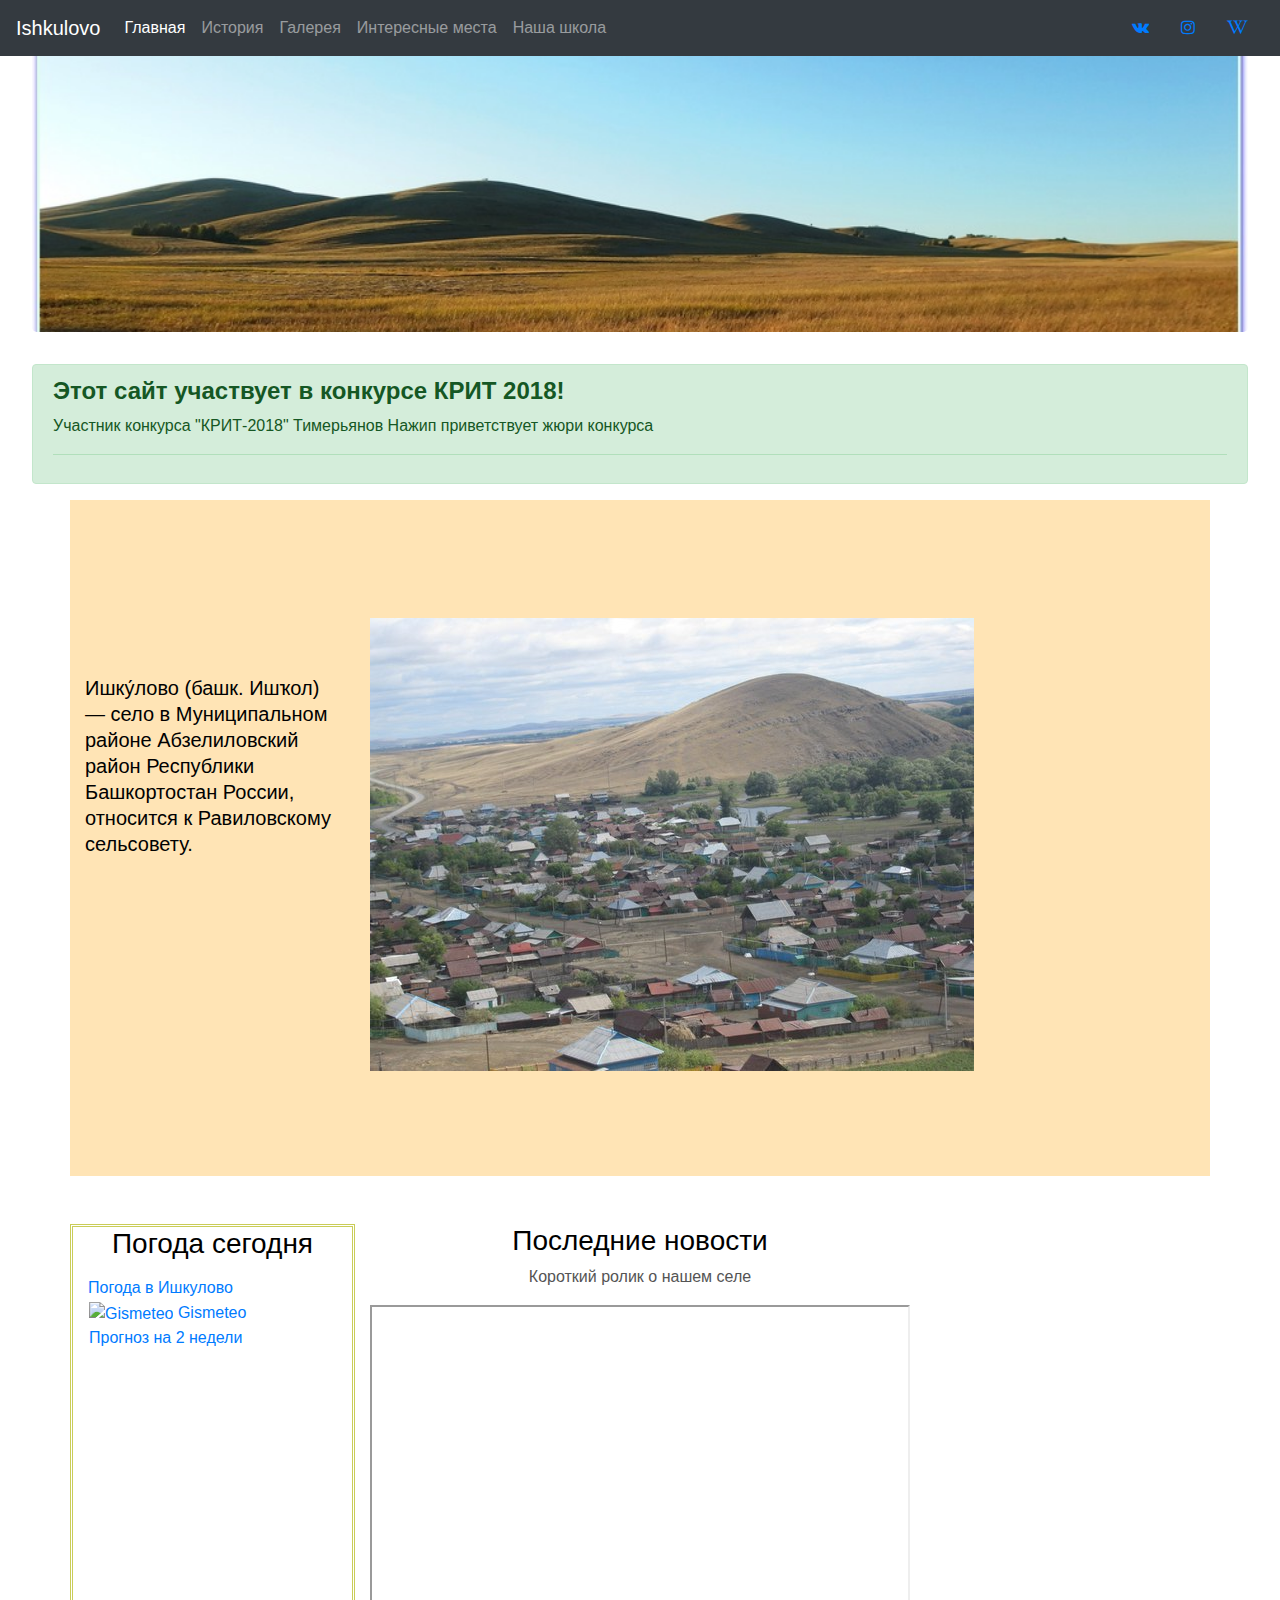
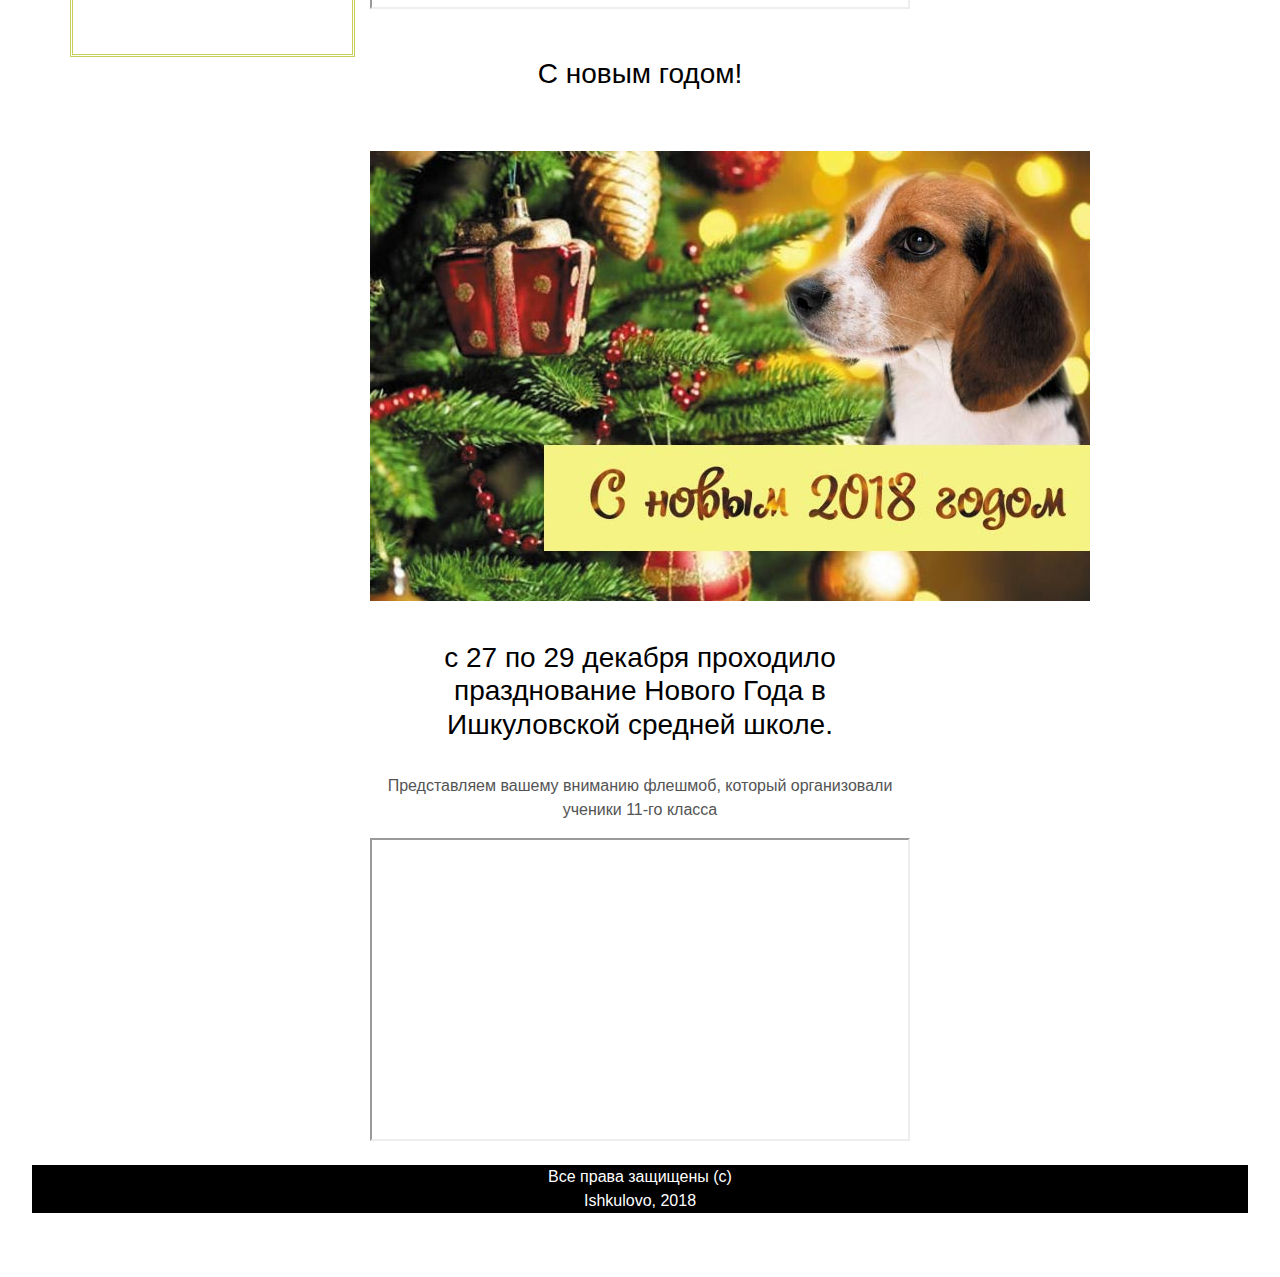
==== commit a27d4d8f: "Участие в КРИТ" ====
--- a/index.html
+++ b/index.html
@@ -90,14 +90,16 @@
 				  </div>
 			</nav>
 		</header>
-		<div class="alert alert-success" role="alert">
+		
+    <div class="jumbotron">
+	
+			</div>
+			<div class="alert alert-success" role="alert">
 		<h4 class="alert-heading">Этот сайт участвует в конкурсе КРИТ 2018!</h4>
 		<p>Участник конкурса "КРИТ-2018" Тимерьянов Нажип приветствует жюри конкурса</p>
 		<hr>
 		
 		</div>
-    <div class="jumbotron">
-			</div>
         <div class="container side">
             <div class="row">
                 <div class="col-lg-3">
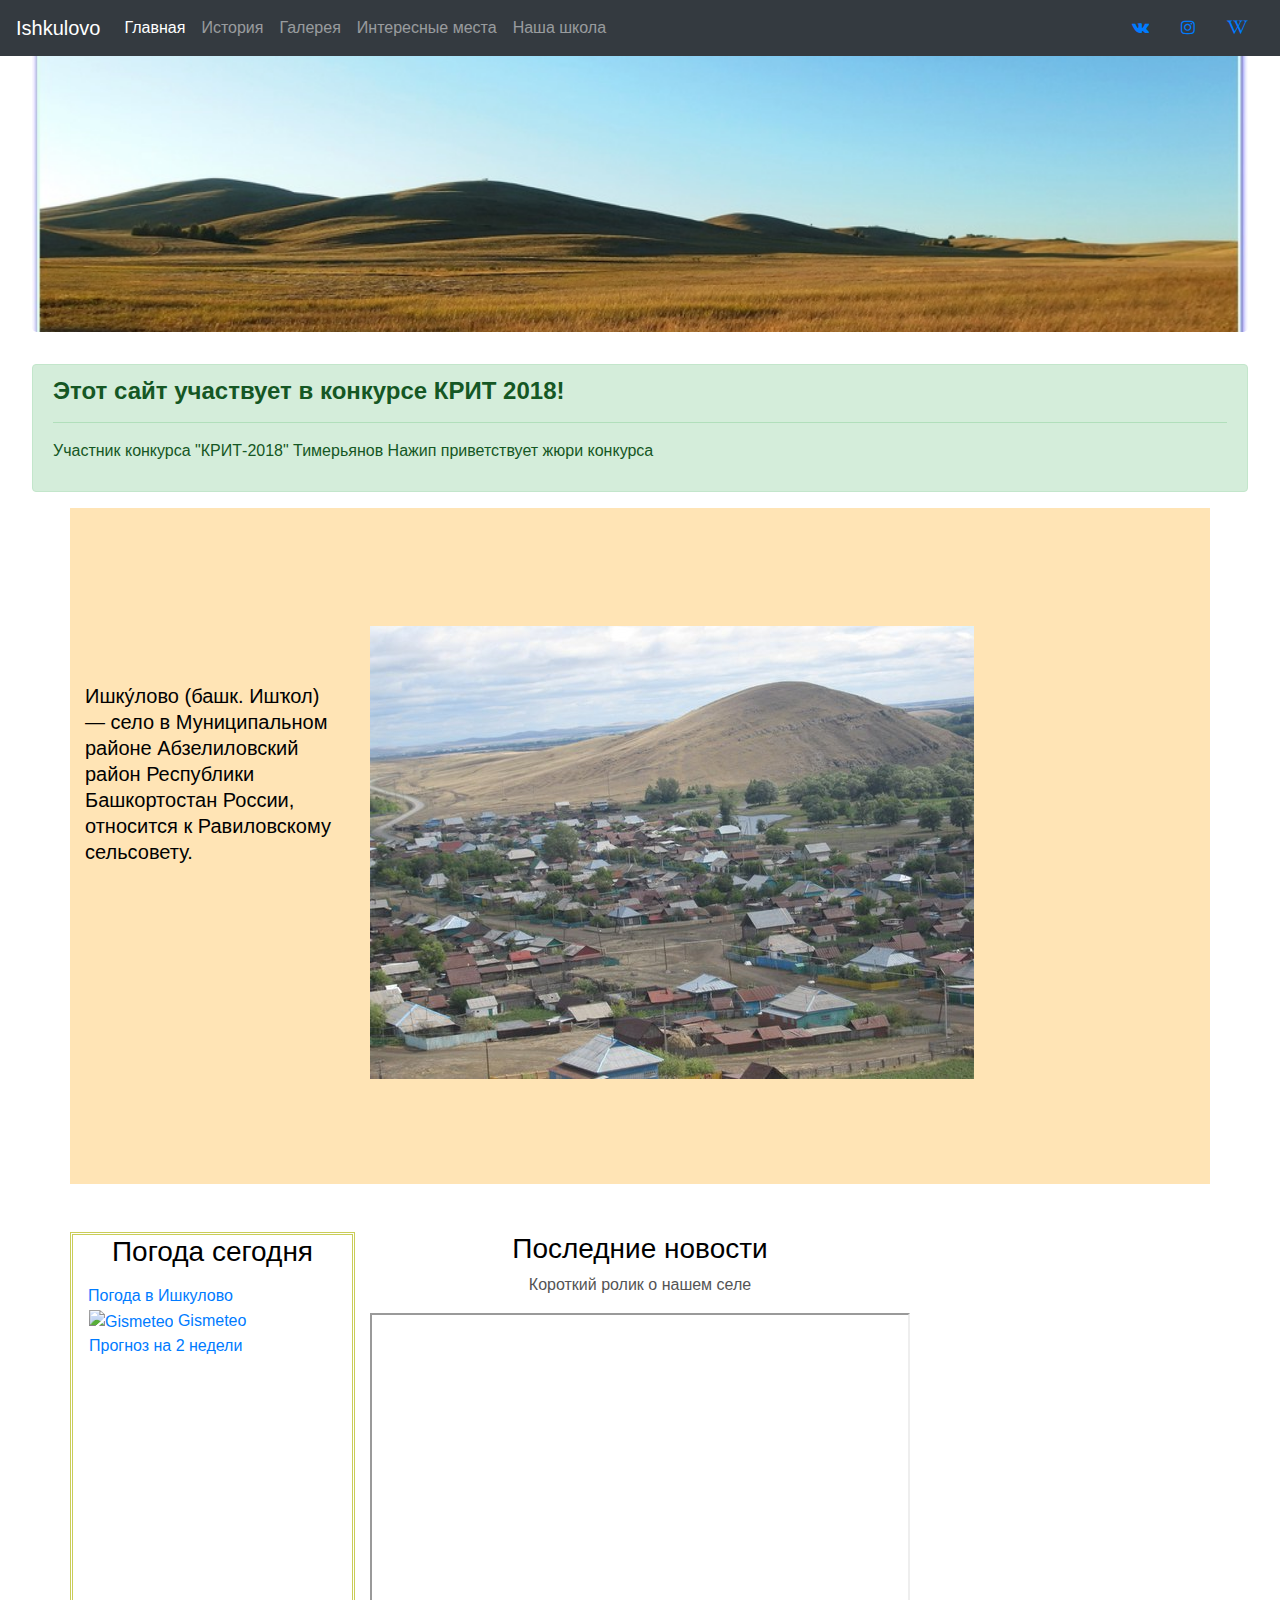
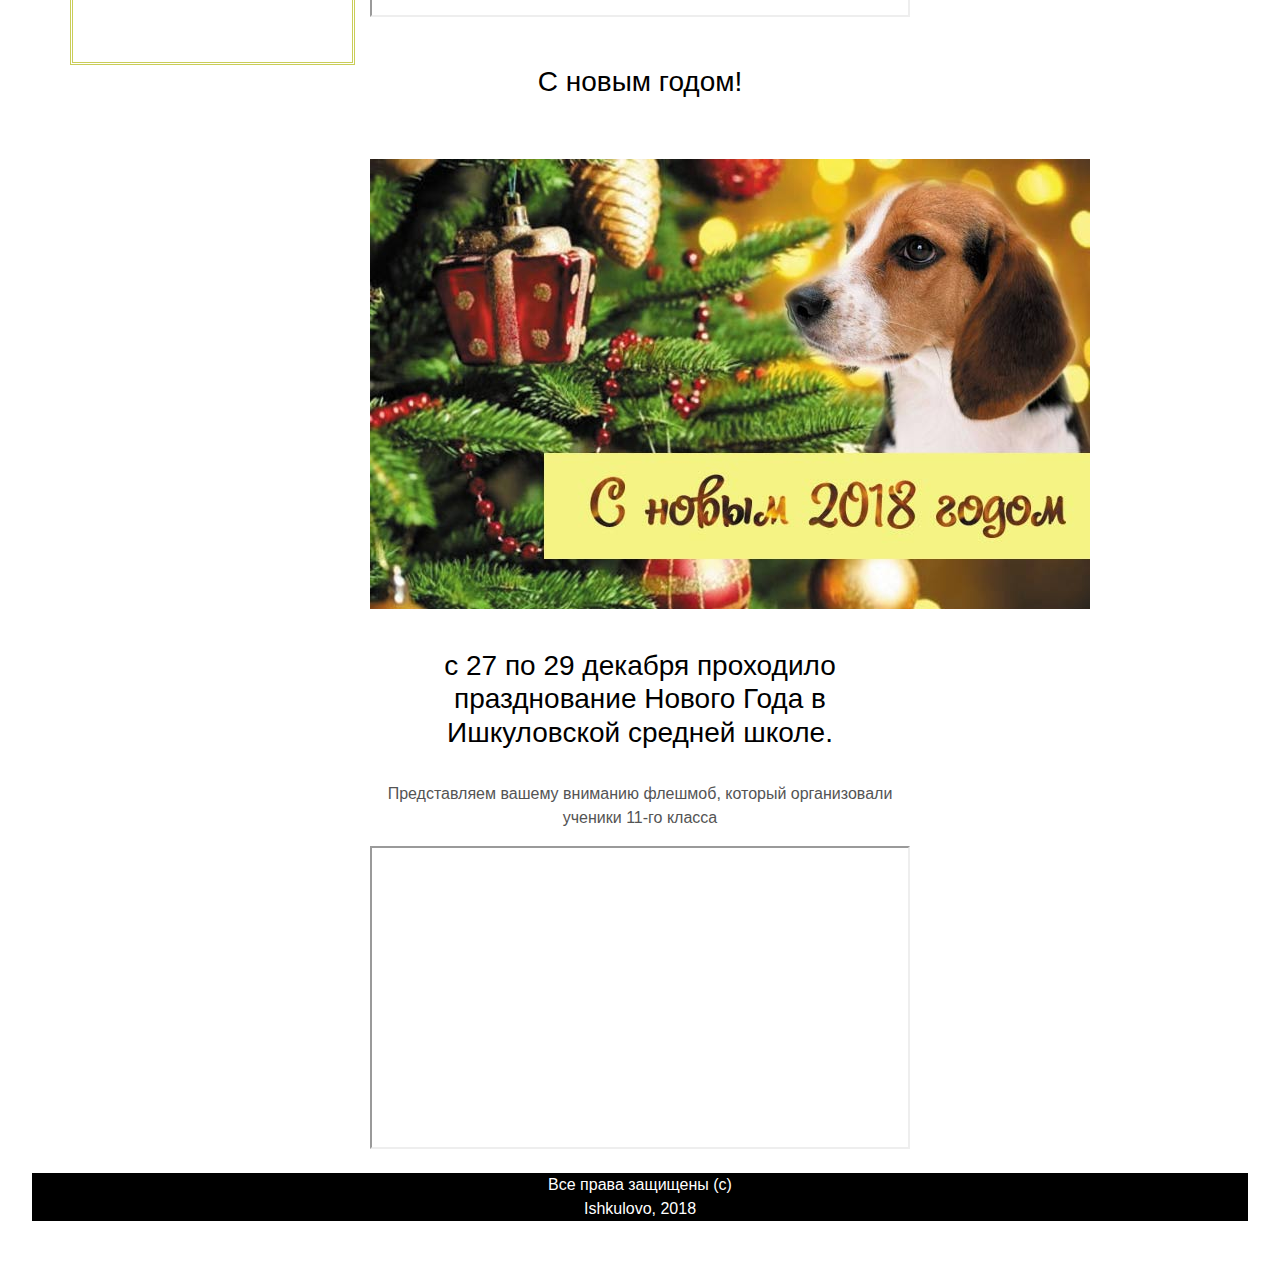
==== commit 0d0321a5: "'upd'" ====
--- a/index.html
+++ b/index.html
@@ -96,8 +96,9 @@
 			</div>
 			<div class="alert alert-success" role="alert">
 		<h4 class="alert-heading">Этот сайт участвует в конкурсе КРИТ 2018!</h4>
+		<hr>
 		<p>Участник конкурса "КРИТ-2018" Тимерьянов Нажип приветствует жюри конкурса</p>
-		<hr>
+		
 		
 		</div>
         <div class="container side">
